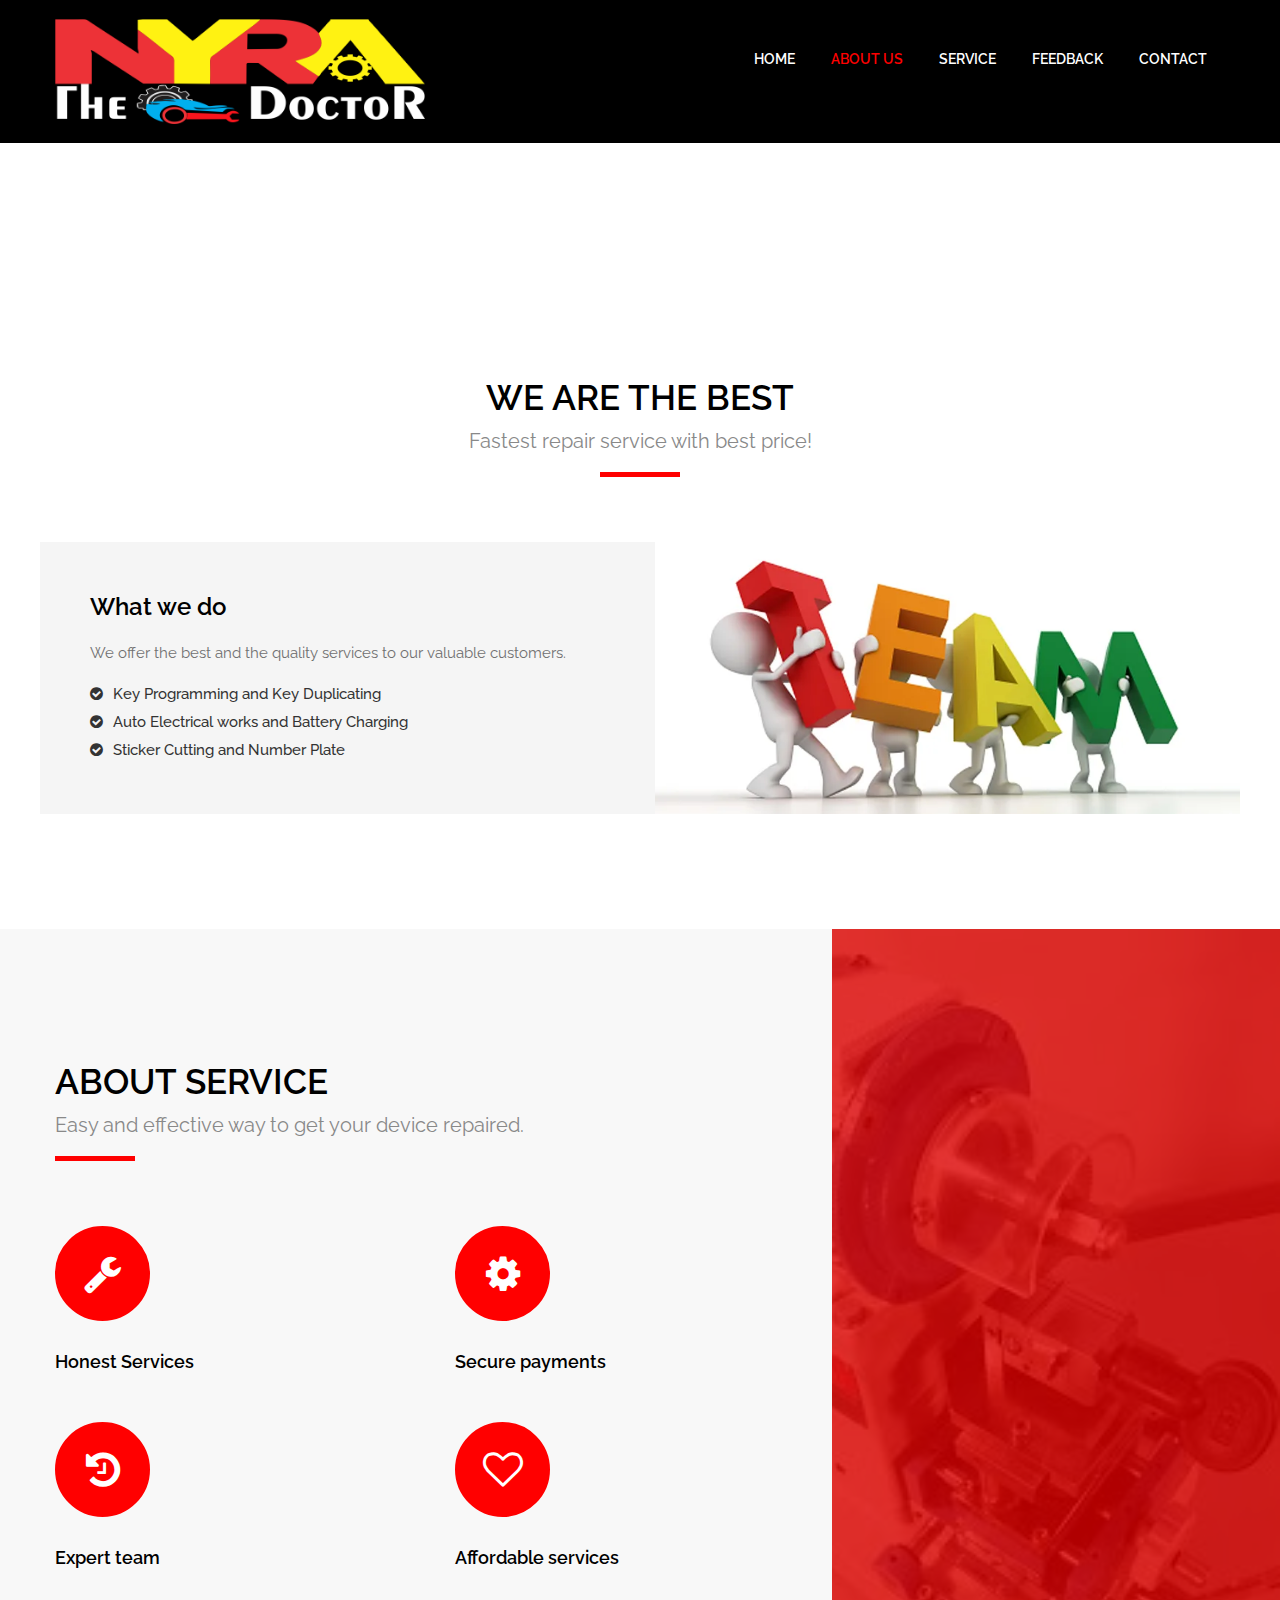
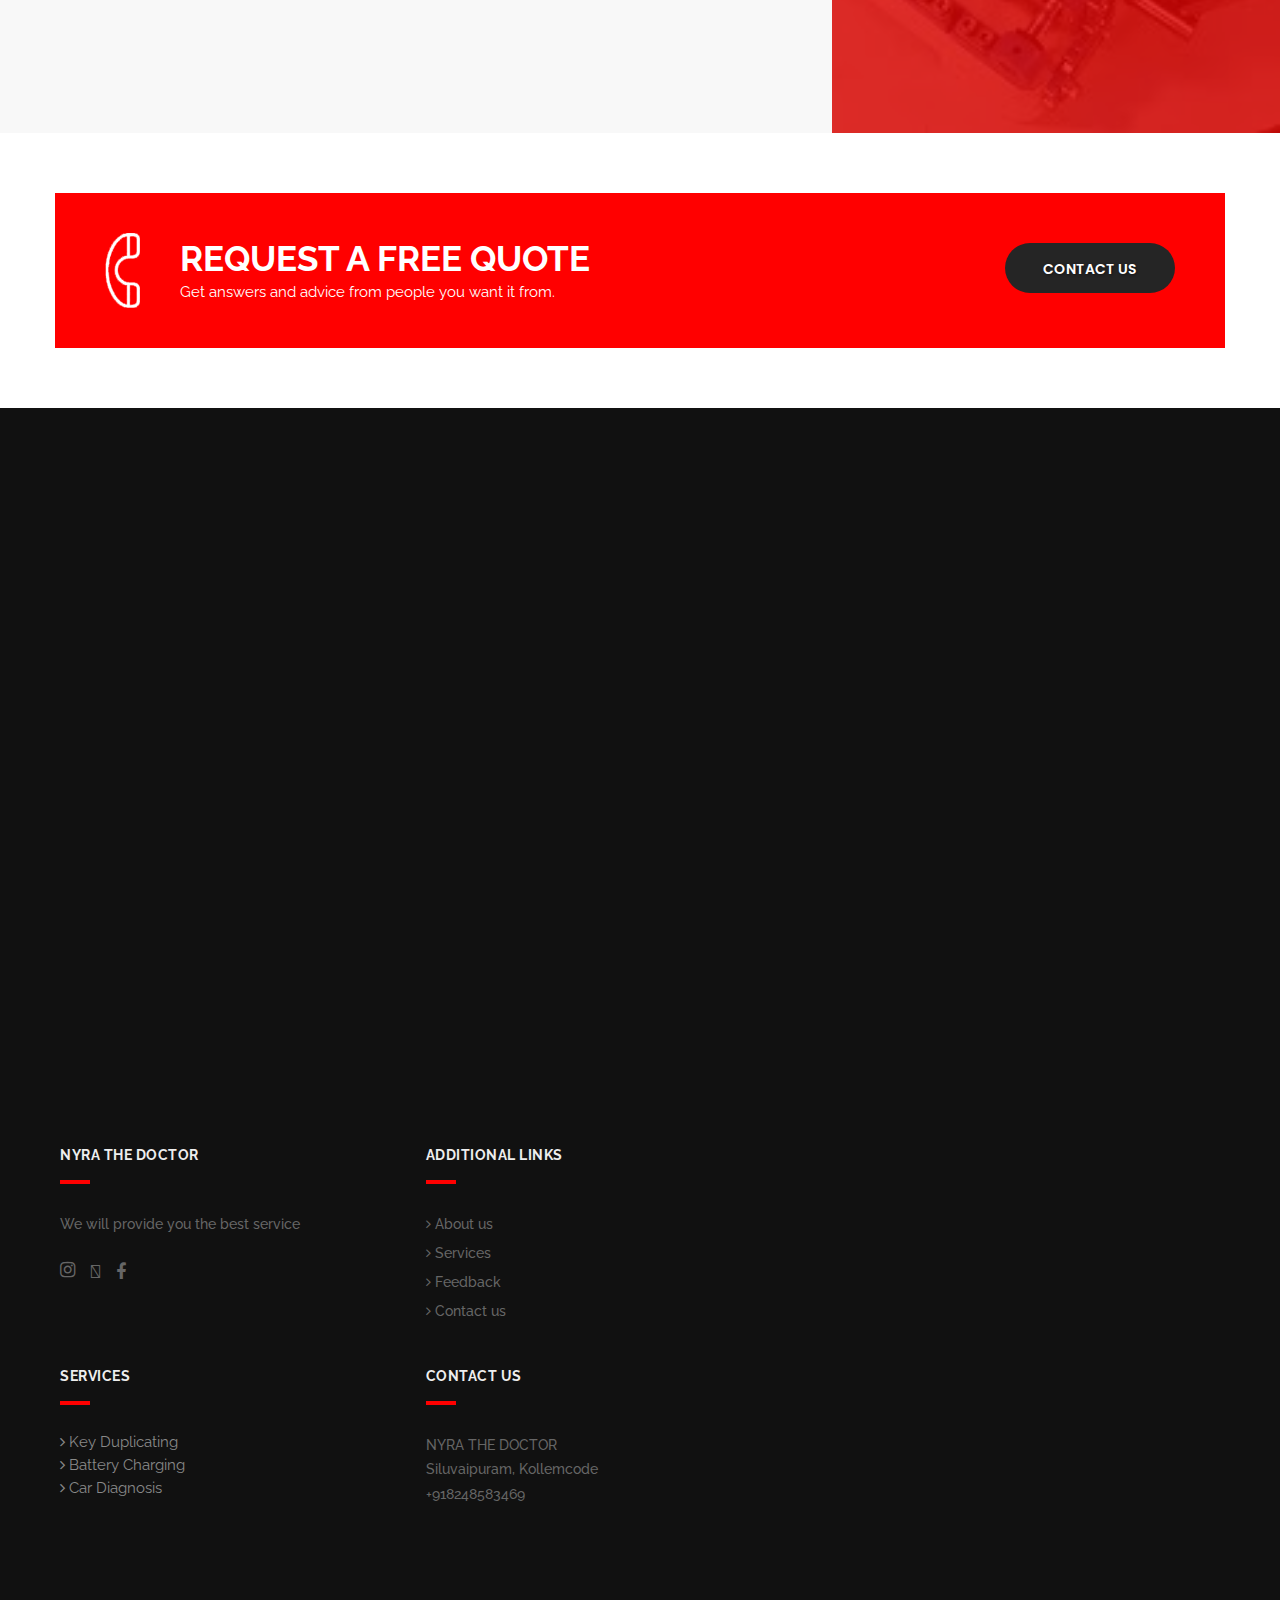
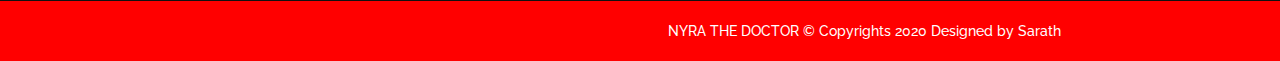
==== about.html @ 8abf7095 "First commit" ====
<!DOCTYPE html>
<html lang="en">
<head>
<!-- basic -->
<meta charset="utf-8">
<meta http-equiv="X-UA-Compatible" content="IE=edge">
<!-- mobile metas -->
<meta name="viewport" content="width=device-width, initial-scale=1">
<meta name="viewport" content="initial-scale=1, maximum-scale=1">
<!-- site metas -->
<title>NYRA THE DOCTOR</title>
<meta name="keywords" content="">
<meta name="description" content="">
<meta name="author" content="">
<!-- site icons -->
<link rel="icon" href="images/fevicon/fevicon.png" type="image/gif" />
<!-- bootstrap css -->
<link rel="stylesheet" href="css/bootstrap.min.css" />
<!-- Site css -->
<link rel="stylesheet" href="css/style.css" />
<!-- responsive css -->
<link rel="stylesheet" href="css/responsive.css" />
<!-- colors css -->
<link rel="stylesheet" href="css/colors1.css" />
<!-- custom css -->
<link rel="stylesheet" href="css/custom.css" />
<!-- wow Animation css -->
<link rel="stylesheet" href="css/animate.css" />
<!--[if lt IE 9]>
      <script src="https://oss.maxcdn.com/libs/html5shiv/3.7.0/html5shiv.js"></script>
      <script src="https://oss.maxcdn.com/libs/respond.js/1.4.2/respond.min.js"></script>
      <![endif]-->
</head>
<body id="default_theme" class="it_service about">
<!-- loader -->
<div class="bg_load"> <img class="loader_animation" src="images/loaders/loader_1.png" alt="#" /> </div>
<!-- end loader -->
<!-- header -->
<header id="default_header" class="header_style_1">
  
  <!-- header bottom -->
  <div class="header_bottom" style="position: fixed;background: black; z-index: 1;">
  
    <div class="container">
      <div class="row">
        <div class="col-lg-3 col-md-12 col-sm-12 col-xs-12">
          <!-- logo start -->
          <div class="logo"> <a href="index.html"><img src="images/logos/nyra_logo.png" alt="logo" /></a> </div>
          <!-- logo end -->
        </div>
        <div class="col-lg-9 col-md-12 col-sm-12 col-xs-12">
          <!-- menu start -->
          <div class="menu_side">
            <div id="navbar_menu">
              <ul class="first-ul">
                <li> <a href="index.html">Home</a>

                </li>
                <li><a class="active" href="about.html">About Us</a></li>
                <li> <a href="service.html">Service</a>
                  
                </li>
            
                
                <li> <a href="feedback.html">Feedback</a>
                 
                </li>

                <li> <a href="contact_2.html">Contact</a>
                 
                </li>
              </ul>
            </div>
      
          </div>
          <!-- menu end -->
        </div>
      </div>
    </div>
  </div>
  <!-- header bottom end -->
</header>
<!-- end header -->
<!-- inner page banner -->
<div id="inner_banner" class="section inner_banner_section">
  
</div>
<!-- end inner page banner -->
<!-- section -->
<div class="section padding_layout_1">
  <div class="container">
    <div class="row">
      <div class="col-md-12">
        <div class="full">
          <div class="main_heading text_align_center">
            <h2>We are the Best</h2>
            <p class="large">Fastest repair service with best price!</p>
          </div>
        </div>
      </div>
    </div>
    <div class="row about_blog">
      <div class="col-lg-6 col-md-6 col-sm-12 about_cont_blog">
        <div class="full text_align_left">
          <h3>What we do</h3>
          <p>We offer the best and the quality services to our valuable customers. </p>
          <ul>
            <li><i class="fa fa-check-circle"></i>Key Programming and Key Duplicating</li>
            <li><i class="fa fa-check-circle"></i>Auto Electrical works and Battery Charging</li>
            <li><i class="fa fa-check-circle"></i>Sticker Cutting and Number Plate</li>
          </ul>
        </div>
      </div>
      <div class="col-lg-6 col-md-6 col-sm-12 about_feature_img padding_right_0">
        <div class="full text_align_center"> <img class="img-responsive" src="images/service/post-06.jpg" alt="#" /> </div>
      </div>
    </div>
    
  </div>
</div>
<!-- end section -->
<!-- section -->
<div class="section padding_layout_1 light_silver gross_layout">
  <div class="container">
    <div class="row">
      <div class="col-md-12">
        <div class="full">
          <div class="main_heading text_align_left">
            <h2>About Service</h2>
            <p class="large">Easy and effective way to get your device repaired.</p>
          </div>
        </div>
      </div>
    </div>
    <div class="row">
      <div class="col-md-8">
        <div class="row">
          <div class="col-md-6">
            <div class="full">
              <div class="service_blog_inner2">
                <div class="icon text_align_left"><i class="fa fa-wrench"></i></div>
                <h4 class="service-heading">Honest Services</h4>
                
              </div>
            </div>
          </div>
          <div class="col-md-6">
            <div class="full">
              <div class="service_blog_inner2">
                <div class="icon text_align_left"><i class="fa fa-cog"></i></div>
                <h4 class="service-heading">Secure payments</h4>
                
              </div>
            </div>
          </div>
          <div class="col-md-6">
            <div class="full">
              <div class="service_blog_inner2">
                <div class="icon text_align_left"><i class="fa fa-history"></i></div>
                <h4 class="service-heading">Expert team</h4>
               
              </div>
            </div>
          </div>
          <div class="col-md-6">
            <div class="full">
              <div class="service_blog_inner2">
                <div class="icon text_align_left"><i class="fa fa-heart-o"></i></div>
                <h4 class="service-heading">Affordable services</h4>
                
              </div>
            </div>
          </div>
        </div>
      </div>
    </div>
  </div>
</div>
<!-- end section -->

<!-- section -->
<div class="section">
  <div class="container">
    <div class="row">
      <div class="col-md-12">
        <div class="full">
          <div class="contact_us_section" style="margin-top: 60px; margin-bottom: 60px;" >
            <div class="call_icon"> <img src="images/service/phone_icon.png" alt="#" /> </div>
            <div class="inner_cont">
              <h2>REQUEST A FREE QUOTE</h2>
              <p>Get answers and advice from people you want it from.</p>
            </div>
            <div class="button_Section_cont"> <a class="btn dark_gray_bt" href="tel:+918248583469">Contact us</a> </div>
          </div>
        </div>
      </div>
    </div>
  </div>
</div>
<!-- end section -->



<!-- footer -->
<footer class="footer_style_2">
  <div class="container-fuild">
    <div class="row">
      <div class="map_responsive">
        <div class="">
          <iframe src="https://www.google.com/maps/embed?pb=!1m18!1m12!1m3!1d348.960502624937!2d77.1213055386496!3d8.299076511773427!2m3!1f0!2f0!3f0!3m2!1i1024!2i768!4f13.1!3m3!1m2!1s0x3b05ab922628cf5d%3A0x8ea6c9748d2e20e1!2sNYRA%20THE%20DOCTOR%20-%20Graphics%2C%20Key%20making%20%26%20Auto%20Electricals!5e0!3m2!1sen!2sin!4v1603480600165!5m2!1sen!2sin" width="450" height="520" frameborder="0" style="border:0; margin-top: 50px; margin-bottom: 80px; margin-left: 32px; " allowfullscreen="" aria-hidden="false" tabindex="0"></iframe>
        </div>
      </div>
      <div class="footer_blog">
        <div class="row">
          <div class="col-md-6">
            <div class="main-heading left_text">
              <h2>NYRA THE DOCTOR</h2>
            </div>
            <p>We will provide you the best service</p>
            <ul class="social_icons">
              <li class="social-icon fb"><a href="https://www.facebook.com/nyra.thedoctor.3"><i class="fa fa-facebook" aria-hidden="true"></i></a></li>
              <li><a class="fa fa-instagram" href="https://www.instagram.com/nyra_the_doctor/" title="Instagram" target="_blank"></a></li>
              <li ><a href="https://www.youtube.com/channel/UCrbYpp4Kci5FKLQYMDCqcVA"> <i class="fab fa-youtube"></i></a></li>
            </ul>
          </div>
          <div class="col-md-6">
            <div class="main-heading left_text">
              <h2>Additional links</h2>
            </div>
            <ul class="footer-menu">
              <li><a href="about.html"><i class="fa fa-angle-right"></i> About us</a></li>
              <li><a href="service.html"><i class="fa fa-angle-right"></i> Services</a></li>
              <li><a href="feedback.html"><i class="fa fa-angle-right"></i> Feedback</a></li>
              
              <li><a href="contact_2.html"><i class="fa fa-angle-right"></i> Contact us</a></li>
            </ul>
          </div>
          <div class="col-md-6">
            <div class="main-heading left_text">
              <h2>Services</h2>
            </div>
            <ul class="footer-menu">
              <li><i class="fa fa-angle-right"></i> Key Duplicating</li>
              <li><i class="fa fa-angle-right"></i> Battery Charging</li>
              <li><i class="fa fa-angle-right"></i> Car Diagnosis</li>
            </ul>
          </div>
          <div class="col-md-6">
            <div class="main-heading left_text">
              <h2>Contact us</h2>
            </div>
            <p>NYRA THE DOCTOR<br>
              Siluvaipuram, Kollemcode<br>
              <span style="font-size:18px;"><a href="tel:+918248583469">+918248583469</a></span></p>
            <div class="footer_mail-section">
              
            </div>
          </div>
        </div>
      </div>
      <div class="cprt">
        <p>NYRA THE DOCTOR © Copyrights 2020 Designed by <a style="color: white;" href="https://www.linkedin.com/in/sarath-p-v-847b9b160">Sarath</a></p>
      </div>
    </div>
  </div>
</footer>
<!-- end footer -->


<!-- js section -->
<script src="js/jquery.min.js"></script>
<script src="js/bootstrap.min.js"></script>
<!-- menu js -->
<script src="js/menumaker.js"></script>
<!-- wow animation -->
<script src="js/wow.js"></script>
<!-- custom js -->
<script src="js/custom.js"></script>


</body>
</html>
---- css/style.css ----
/*------------------------------------------------------------------
		File Name: style.css
-------------------------------------------------------------------*/

/*------------------------------------------------------------------
		[Table of contents]

		1.  IMPORT FONTS
    2.  IMPORT FILES
	3.  BASIC
    4.  LOADER
	5.  HEADER
	      - Header Top 
	      - Menu 
	      - Search Bar
	      - Side Menu
		  - Fix Header
	6.  SLIDER PARALLAX
	      - Simple Parallax
	      - Slider Text
		  - Testimonial slider
	7.  SECTION
	      - Counter
		  - Form
		  - Progress Bar
		  - Pagination
	8.  SLIDER
	9.  ACCORDION
	10. PRICE TABLE
	11. INNER PAGE BANNER
	12. SIDEBAR
	     - Sidebar Search
	13. BLOG	
         - Blog Detail	
	14. CASE STUDIES
	15. SHOP
    16. FOOTER
	17. CUSTOM
		
	-------------------------------------------------------------------*/


/*------------------------------------------------------------------
		1. IMPORT FONTS
	-------------------------------------------------------------------*/

@import url(https://fonts.googleapis.com/css?family=Source+Sans+Pro:300,400,400i,600,700,900);
@import url('https://fonts.googleapis.com/css?family=Raleway:100,100i,200,200i,300,300i,400,400i,500,500i,600,600i,700,700i,800,800i,900,900i');
@import url('https://fonts.googleapis.com/css?family=Poppins:100,100i,200,200i,300,300i,400,400i,500,500i,600,600i,700,700i,800,800i,900,900i');
@import url(https://fonts.googleapis.com/css?family=Roboto:300,400,400i,500,500i,700,700i);
@import url(https://fonts.googleapis.com/css?family=Arvo:400,400i,700,700i);

/*------------------------------------------------------------------
		2. IMPORT FILES
	-------------------------------------------------------------------*/

@import url(animate.css);
@import url(font-awesome.min.css);

/*------------------------------------------------------------------
		3. BASIC
	-------------------------------------------------------------------*/

* {
	margin: 0;
	padding: 0;
	outline: none !important;
	box-sizing: border-box;
}

html,
body {
	color: #898989;
	font-size: 15px;
	font-family: 'Raleway', sans-serif;
	line-height: normal;
	font-weight: 400;
	overflow-x: hidden;
}

body {
	overflow-x: hidden;
}

body.demos .section {
	background: url(images/bg.png) repeat top center #f2f3f5;
}

body.demos .section-title img {
	max-width: 280px;
	display: block;
	margin: 10px auto;
}

body.demos .service-widget h3 {
	border-bottom: 1px solid #ededed;
	font-size: 18px;
	padding: 20px 0;
	background-color: #ffffff;
}

body.demos .service-widget {
	margin: 0 0 30px;
	padding: 30px;
	background-color: #fff
}

body.demos .container-fluid {
	max-width: 1080px
}

a {
	color: #1f1f1f;
	text-decoration: none !important;
	outline: none !important;
	-webkit-transition: all .3s ease-in-out;
	-moz-transition: all .3s ease-in-out;
	-ms-transition: all .3s ease-in-out;
	-o-transition: all .3s ease-in-out;
	transition: all .3s ease-in-out;
}

h1,
h2,
h3,
h4,
h5,
h6 {
	letter-spacing: 0;
	font-weight: normal;
	position: relative;
	padding: 0;
	font-weight: normal;
	line-height: normal;
	color: #1f1f1f;
	margin: 0
}

h6 {
	font-size: 14px;
	margin-bottom: 10px;
}

h1 {
	font-size: 24px
}

.small_heading.main-heading h2 {
	font-size: 21px;
}

.small_heading.main-heading::after {
	top: 18px;
}

.small_heading.main-heading {
	margin-bottom: 20px;
	width: 100%;
}

h3 {
	font-size: 18px
}

h4 {
	font-size: 16px
}

h5 {
	font-size: 14px
}

h1 a,
h2 a,
h3 a,
h4 a,
h5 a,
h6 a {
	color: #212121;
	text-decoration: none!important;
	opacity: 1
}

ol,
ul {
	list-style: none;
	margin: 0;
}

a {
	color: #000;
	text-decoration: none;
	outline: none;
}

a,
.btn {
	text-decoration: none !important;
	outline: none !important;
	-webkit-transition: all .3s ease-in-out;
	-moz-transition: all .3s ease-in-out;
	-ms-transition: all .3s ease-in-out;
	-o-transition: all .3s ease-in-out;
	transition: all .3s ease-in-out;
}

.btn-custom {
	margin-top: 20px;
	background-color: transparent;
	border: 2px solid #ddd;
	padding: 12px 40px;
	font-size: 16px;
}

.button_section {
	float: left;
	width: 100%;
}

a.btn,
button.btn {
	min-width: 170px;
	height: 50px;
	border-radius: 100px;
	padding: 0;
	text-align: center;
	line-height: 52px;
	font-size: 14px;
	font-weight: 600;
	text-transform: uppercase;
	margin-top: 10px;
	color: #fff;
	border: solid transform 1px;
	text-shadow: 1px 1px 3px rgba(0, 0, 0, .5);
	position: relative;
	font-family: 'Poppins', sans-serif;
}

.btn.dark_gray_bt {
	background: #252525;
}

a.btn.border_btn {
	border: solid transparent 1px;
	background: transparent;
}

a.btn:hover,
button.btn:hover,
a.btn:focus,
button.btn:focus {
	background: #252525;
	color: #fff;
}

button.btn.white_btn,
a.btn.white_btnbutton.btn.white_btn,
a.btn.white_btn {
	background: #fff;
	padding: 0 50px;
}

.btn.sqaure_bt i {
	margin-left: 8px;
	font-weight: 600;
	top: -1px;
	position: relative;
}

.bottom_info .btn.sqaure_bt {
	margin: 0;
}

.bottom_info .pull-right {
	margin-top: 17px !important;
}

.blog_grid .bottom_info .pull-right {
	margin-top: 0 !important;
}

.padding-bottom_0 {
	padding-bottom: 0 !important;
}

.padding-top_0 {
	padding-top: 0 !important;
}

.padding-bottom_1 {
	padding-bottom: 10px !important;
}

.padding-bottom_2 {
	padding-bottom: 20px !important;
}

.padding-bottom_3 {
	padding-bottom: 30px !important;
}

.padding-bottom_4 {
	padding-bottom: 40px !important;
}

.padding-bottom_5 {
	padding-bottom: 50px !important;
}

.pull-right {
	float: right !important;
}

.pull-left {
	float: left !important;
}

.img-responsive {
	max-width: 100%;
}

.color_black p,
.color_black ul,
.color_black ul li {
	color: #000;
}

.black_color {
	color: #000;
}

.semi_bold {
	font-weight: 600;
}

.lead {
	font-size: 18px;
	line-height: 30px;
	color: #767676;
	margin: 0;
	padding: 0;
}

blockquote {
	margin: 20px 0 20px;
	padding: 30px;
}

.margin_0 {
	margin: 0 !important;
}

.padding_0 {
	padding: 0 !important;
}

h2 {
	font-size: 35px;
	color: #000;
	line-height: 36px;
	font-weight: 600;
	position: relative;
	margin-bottom: 15px;
	text-transform: uppercase;
	margin-top: 15px;
}

h3 {
	font-size: 24px;
	color: #000;
	line-height: normal;
	font-weight: 500;
	text-transform: none;
	margin-bottom: 20px;
	font-weight: 600;
}

h4 {
	font-size: 18px;
	color: #000;
	line-height: 21px;
	font-weight: 600;
	text-transform: none;
	margin: 30px 0 20px 0;
}

h5 {
	font-size: 15px;
	font-weight: 700;
	text-transform: uppercase;
	margin: 0;
	line-height: normal;
	color: #000;
}

p {
	color: #707070;
	font-size: 15px;
	line-height: 21px;
}

p.large {
	color: #898989;
	font-size: 20px;
	font-weight: 400;
	margin: 0 0 10px 0;
}

p.large_2 {
	font-weight: 500;
	font-size: 18px;
	color: #898989;
}

button,
input,
select,
textarea,
option {
	font-family: 'Poppins', sans-serif;
}

a#submit {
	z-index: 1;
}

a:hover,
a:focus {
	color: #000;
	text-decoration: none;
}

.span1,
.span2,
.span3,
.span4,
.span5,
.span6,
.span7,
.span8,
.span9,
.span10 {
	padding: 0 15px;
	float: left;
	min-height: 25px;
}

.border_radius_0 {
	border-radius: 0 !important;
}

.span1 {
	width: 10%;
}

.span2 {
	width: 20%;
}

.span3 {
	width: 30%;
}

.span4 {
	width: 40%;
}

.span5 {
	width: 50%;
}

.span6 {
	width: 60%;
}

.span7 {
	width: 70%;
}

.span8 {
	width: 80%;
}

.span9 {
	width: 90%;
}

.span10 {
	width: 100%;
}

.container {
	width: 1200px;
	max-width: 1200px;
}

.section_padding {
	padding: 80px 0 100px;
}

.layout_2_padding {
	padding: 100px 0 80px;
}

.full {
	width: 100%;
	float: left;
	margin: 0;
	padding: 0;
}

.top_80 {
	top: 80px;
}

.vertical-center {
	display: flex;
	align-items: center;
	height: 100%;
	width: 100%;
}

.right_side {
	float: right;
}

.text_align_right {
	text-align: right;
}

.left_side {
	float: left;
}

.text_align_left {
	text-align: left;
}

.text_align_center {
	text-align: center;
}

.center {
	width: 100%;
	display: flex;
	justify-content: center;
}

.modal-backdrop.show {
	opacity: 1;
}

.border_dotted_circle {
	border: dotted #e1e1e1 3px;
	width: 170px;
	height: 170px;
	border-radius: 100%;
	display: flex;
	justify-content: center;
	align-items: center;
	position: relative;
	z-index: 1;
}

.border_dotted_circle:hover,
.border_dotted_circle:focus {
	border: dotted #e1e1e1 3px;
	animation-name: rotate;
	animation-duration: 2s;
	animation-iteration-count: infinite;
	animation-timing-function: linear;
	-webkit-animation-name: rotate;
	-webkit-animation-duration: 2s;
	-webkit-animation-iteration-count: infinite;
	-webkit-animation-timing-function: linear;
	-moz-animation-name: rotate;
	-moz-animation-duration: 2s;
	-moz-animation-iteration-count: infinite;
	-moz-animation-timing-function: linear;
	-ms-animation-name: rotate;
	-ms-animation-duration: 5s;
	-ms-animation-iteration-count: infinite;
	-ms-animation-timing-function: linear;
	-o-animation-name: rotate;
	-o-animation-duration: 2s;
	-o-animation-iteration-count: infinite;
	-o-animation-timing-function: linear;
}

@-webkit-keyframes rotate {
	from {
		-webkit-transform: rotate(0deg);
		-moz-transform: rotate(0deg);
		-ms-transform: rotate(0deg);
		-o-transform: rotate(0deg);
		transform: rotate(0deg);
	}
	to {
		-webkit-transform: rotate(360deg);
		-moz-transform: rotate(360deg);
		-ms-transform: rotate(360deg);
		-o-transform: rotate(360deg);
		transform: rotate(360deg);
	}
}

@-moz-keyframes rotate {
	from {
		-moz-transform: rotate(0deg);
	}
	to {
		-moz-transform: rotate(360deg);
	}
}

.white_fonts p,
.white_fonts h1,
.white_fonts h2,
.white_fonts h3,
.white_fonts h4,
.white_fonts h5,
.white_fonts h6,
.white_fonts ul,
.white_fonts ul li,
.white_fonts ul li a,
.white_fonts ul i,
.white_fonts .post_info i,
.white_fonts div,
.white_fonts a.read_more {
	color: #fff !important;
}

.light_silver_fonts p,
.light_silver_fonts h1,
.light_silver_fonts h2,
.light_silver_fonts h3,
.light_silver_fonts h4,
.light_silver_fonts h5,
.light_silver_fonts h6,
.light_silver_fonts ul,
.light_silver_fonts ul li,
.light_silver_fonts ul li a,
.light_silver_fonts ul i,
.light_silver_fonts .post_info i,
.light_silver_fonts div,
.light_silver_fonts a.read_more {
	color: #ccc !important;
}


/** icon **/

.iconsmind-Over-Time2::before {
	content: "\eb2e";
}

.iconsmind-Money-2::before {
	content: "\eac6";
}

.iconsmind-People-onCloud::before {
	content: "\eb52";
}

.iconsmind-Wallet-2::before {
	content: "\ede5";
}

.iconsmind-Shield::before {
	content: "\ec4f";
}

.iconsmind-Ribbon-2::before {
	content: "\ebf5";
}


/** end icon **/

section.background_bg_bottom {
	background-repeat: repeat-x !important;
	background-position: bottom center !important;
}

.parallax_bg {
	background-repeat: no-repeat;
	background-position: center center;
	background-size: cover;
}

.dark_gray {
	background-color: #111;
	min-height: 400px;
}

.dark_gray.white_fonts h2 {
	color: #17a5e9 !important;
}

.dark_gray.light_silver_fonts h2 {
	color: #fff !important;
}

.list_style_1 {
	font-size: 14px;
	font-weight: 500;
	margin: 20px 0 15px;
}

.list_style_1 i {
	float: left;
	margin: 3px 16px 0 0;
}

.light_silver {
	background: #f8f8f8;
}

.light_silver_2 {
	background: #f8f8f8 !important;
}

.padding-bottom_5 {
	padding-bottom: 50px !important;
}

hr.dottad_border {
	border-top: dotted 3px;
	margin: 80px 0;
}

.margin_bottom_30_all {
	margin-bottom: 30px;
}

.margin_bottom_50_all {
	margin-bottom: 50px;
}

.margin_bottom_20_all {
	margin-bottom: 20px;
}

.margin_bottom_0 {
	margin-bottom: 0px !important;
}

.section {
	float: left;
	width: 100%;
}

.pagination>li.active a {
	color: #fff;
}

.contant_section {
	float: left;
	width: 100%;
}

.blog_feature_img img {
	width: 100%;
}

.main_heading {
	position: relative;
	margin-bottom: 65px;
}

.main_heading::after {
	content: "";
	display: block;
	margin: 20px auto 0;
	width: 80px;
	height: 5px;
	background: red;
}

.main_heading.text_align_left::after {
	margin-left: 0;
}

.main_heading.text_align_right::after {
	margin-right: 0;
}

.icon img {
	width: 100px;
}


/*------------------------------------------------------------------
		4. LOADER
	-------------------------------------------------------------------*/

.bg_load {
	float: left;
	position: fixed;
	width: 100%;
	text-align: center;
	height: 100%;
	z-index: 999;
	top: 0;
	left: 0;
	display: flex;
	justify-content: center;
	align-items: center;
}

.loader_animation {
	animation-name: rotatey;
	animation-duration: 2s;
	animation-iteration-count: infinite;
	animation-timing-function: linear;
	-webkit-animation-name: rotatey;
	-webkit-animation-duration: 2s;
	-webkit-animation-iteration-count: infinite;
	-webkit-animation-timing-function: linear;
	-moz-animation-name: rotatey;
	-moz-animation-duration: 2s;
	-moz-animation-iteration-count: infinite;
	-moz-animation-timing-function: linear;
	-ms-animation-name: rotatey;
	-ms-animation-duration: 2s;
	-ms-animation-iteration-count: infinite;
	-ms-animation-timing-function: linear;
	-o-animation-name: rotatey;
	-o-animation-duration: 2s;
	-o-animation-iteration-count: infinite;
	-o-animation-timing-function: linear;
}

@-webkit-keyframes rotatey {
	from {
		-webkit-transform: rotatey(0deg);
		-moz-transform: rotatey(0deg);
		-ms-transform: rotatey(0deg);
		-o-transform: rotatey(0deg);
		transform: rotatey(0deg);
	}
	to {
		-webkit-transform: rotatey(360deg);
		-moz-transform: rotatey(360deg);
		-ms-transform: rotatey(360deg);
		-o-transform: rotatey(360deg);
		transform: rotatey(360deg);
	}
}

@-moz-keyframes rotatey {
	from {
		-moz-transform: rotatey(0deg);
	}
	to {
		-moz-transform: rotatey(360deg);
	}
}

.full_layout_without_container {
	padding: 80px 15px 50px;
}

.opacity_half_color {
	opacity: 0.5;
}

.opacity_70_color {
	opacity: 0.7;
}

.padding_75 {
	padding: 75px 0;
}


/*------------------------------------------------------------------
		5. HEADER
	-------------------------------------------------------------------*/


/*----- header fix -----*/

.fixed-header {
	position: fixed;
	top: 0;
	left: 0;
	width: 100%;
}


/*----- Header Top -----*/

header {
	position: relative;
	z-index: 1;
}

header .right_bt {
	float: right;
}

header .right_bt .btn {
	margin: 26px 0 0;
}

.header_top {
	min-height: 50px;
}

.header_bottom {
	min-height: auto;
}

.header_top ul {
	list-style: none;
	margin: 10px 0;
	padding: 0;
}

.header_top ul li {
	font-size: 14px;
	color: #fff;
	float: left;
}

.header_top ul li i {
	margin: 0 2px 0 0;
}

.header_top ul li i {
	color: #fff;
	transition: ease all 0.2s;
	font-size: 18px;
	margin-right: 5px;
}

.header_top .social_icon ul li a {
	color: #fff;
}

.top_information.pull-left li {
	margin-right: 20px;
}

.top_information.pull-right li {
	margin-left: 20px;
}

.logo {
	float: left;
	margin: 19px 0 19px;
	position: relative;
	left: 0;
}

.logo img {
	height: 105px;
}

.header_style_1 .header_top {
	position: relative;
}

.make_appo {
	float: right;
}

.make_appo .btn.white_btn {
	margin: 0;
	border-radius: 0;
	font-weight: 600;
	padding: 0 35px;
	font-family: 'Raleway', sans-serif;
}

.topbar-left {
	float: left;
}

.header_top .topbar-left .list-inline {
	float: left;
	margin: 13px 0;
}

.header_top ul li {
	font-size: 13px;
	color: #fff;
	float: left;
	margin-right: 20px;
}

.mechanic header#default_header {
	border-top: solid #3c5c9e 8px;
}

.mechanic .logo {
	margin: 25px 0 0;
}

.header_bottom {
	position: relative;
	z-index: 9;
}


/*----- Menu -----*/

.menu_side {
	float: right;
	width: auto;
}

.main_menu div#navbar_menu ul li a i {
	font-weight: 600;
}

#navbar_menu,
#navbar_menu ul,
#navbar_menu ul li,
#navbar_menu ul li a,
#navbar_menu #menu-button {
	margin: 0;
	padding: 0;
	border: 0;
	list-style: none;
	line-height: 1;
	display: block;
	-webkit-box-sizing: border-box;
	-moz-box-sizing: border-box;
	box-sizing: border-box;
}

#navbar_menu ul,
#navbar_menu ul li,
#navbar_menu ul li a,
#navbar_menu #menu-button {
	position: relative;
}

#navbar_menu:after,
#navbar_menu>ul:after {
	content: ".";
	display: block;
	clear: both;
	visibility: hidden;
	line-height: 0;
	height: 0;
}

#navbar_menu #menu-button {
	display: none;
	background-color: white;
}

#navbar_menu {
	margin: 37px 0 0 0;
	float: left;
}

#navbar_menu>ul>li {
	float: left;
}

#navbar_menu.align-center>ul {
	font-size: 0;
	text-align: center;
}

#navbar_menu.align-center>ul>li {
	display: inline-block;
	float: none;
}

#navbar_menu.align-center ul ul {
	text-align: left;
}

#navbar_menu.align-right>ul>li {
	float: right;
}

#navbar_menu>ul>li>a {
	padding: 15px 18px;
	font-size: 14px;
	color: white;
	font-weight: 600;
	text-transform: uppercase;
}

#navbar_menu ul ul {
	position: absolute;
	left: -9999px;
}

#navbar_menu.align-right ul ul {
	text-align: right;
}

#navbar_menu ul ul li {
	height: 0;
	-webkit-transition: all .25s ease;
	-moz-transition: all .25s ease;
	-ms-transition: all .25s ease;
	-o-transition: all .25s ease;
	transition: all .25s ease;
}

#navbar_menu li:hover>ul {
	left: auto;
}

#navbar_menu.align-right li:hover>ul {
	left: auto;
	right: 0;
}

#navbar_menu li:hover>ul>li {
	height: 45px;
}

#navbar_menu ul ul ul {
	margin-left: 100%;
	top: 0;
}

#navbar_menu.align-right ul ul ul {
	margin-left: 0;
	margin-right: 100%;
}

#navbar_menu ul ul li a {
	padding: 15px 20px 15px;
	font-size: 14px;
	color: #999;
	font-weight: 500;
	background: #fff;
	color: #666 !important;
}

#navbar_menu ul ul li:last-child>a,
#navbar_menu ul ul li.last-item>a {}

#navbar_menu ul ul li:hover>a,
#navbar_menu ul ul li a:hover {
	color: #ffffff;
}

#navbar_menu ul ul {
	width: 250px;
	box-shadow: 0 5px 35px -18px #000;
	border-top: solid #000 2px;
}

#navbar_menu ul ul li a:hover,
#navbar_menu ul ul li a:focus {
	color: #fff !important;
	padding: 15px 20px 15px;
}

.main_bg {
	margin-top: 0px;
	min-height: 70px;
	position: relative;
}


/*-- Search Bar --*/

.search_icon {
	float: left;
	margin: 48px 0px 0 15px;
}

.search_icon ul {
	list-style: none;
	float: left;
	margin: 0;
	padding: 0;
}

.search_icon ul li {
	float: left;
	font-size: 14px;
}

.search_icon ul li {
	float: left;
	font-size: 16px;
}

.search_icon ul li a {
	color: #000;
}

#search_bar {
	padding: 0 !important;
}

#search_bar .modal-content {
	position: relative;
	background-color: transparent;
	border: none;
	border-radius: 0;
	box-shadow: none;
}

#search_bar .modal-dialog {
	width: 100%;
	padding: 0;
	margin: 0;
	transition: -webkit-transform .3s ease-out;
	transition: transform .3s ease-out;
	transition: transform .3s ease-out, -webkit-transform .3s ease-out;
	-webkit-transform: translate(0, 0%);
	transform: translate(0, 0%);
	max-width: 100%;
	margin: 0;
}

#search_bar button.close {
	float: right;
	font-weight: 400;
	line-height: 1;
	color: #000;
	text-shadow: none;
	opacity: 1;
	width: 60px;
	height: 60px;
	font-size: 18px;
	background: #fff;
	margin: 0;
	position: fixed;
	right: 0;
}

#search_bar .modal-header {
	padding: 0;
	border-bottom: none;
}

#search_bar .search-global {
	position: absolute;
	top: 50vh;
	margin-top: -122px;
	width: 90%;
}

#search_bar .search-global__input {
	width: 100%;
	color: #fff;
	border: none;
	border-bottom: 1px solid #fff !important;
	background-color: transparent;
	opacity: 1;
	height: auto !important;
	padding: 0 70px 23px 0 !important;
	font-size: 65px;
	font-weight: 600;
	line-height: 75px;
	letter-spacing: -3px;
}

#search_bar .search-global__btn {
	position: absolute;
	top: 7px;
	right: 16px;
	font-size: 42px;
	color: #fff;
	border: none;
	background-color: transparent;
	transition: all 0.3s;
	cursor: pointer;
}

#search_bar .search-global__note {
	margin-top: 25px;
	font-size: 15px;
	color: #fff;
}

#search_bar *::placeholder {
	color: #fff;
	opacity: 1;
}

#search_bar .modal-body {
	float: left;
	width: 100%;
	margin: 0;
	padding: 0;
}

#search_bar .navbar-search {
	float: left;
	width: 100%;
	display: flex;
	justify-content: center;
}

.modal-open {
	padding: 0 !important;
}

.modal-backdrop.in {
	opacity: 1;
}

.modal-backdrop {
	position: fixed;
	top: 0;
	right: 0;
	bottom: 0;
	left: 0;
	z-index: 1040;
	background-color: rgba(0, 0, 0, .8);
}


/*-- Side Menu --*/

.menu_icon {
	float: left;
	padding: 48px 0 0 0;
}

.menu_icon ul {
	list-style: none;
	margin: 0;
	padding: 0;
}

.menu_icon ul li a {
	color: #000;
}


/*-- Fix Header --*/

.fix_header {
	position: absolute;
	width: 100%;
	top: 0;
}


/*-- header style 2 --*/

.header_style_2 #navbar_menu {
	margin: 12px 0 11px;
	float: left;
}

.header_style_2 .search_icon {
	float: left;
	margin: 22px 0 0 21px;
}

.menu_icon {
	padding: 22px 0px 0 0px;
}

.header_bottom .info_cont h4 {
	font-size: 14px;
	font-family: poppins;
	font-weight: 500;
}

.header_bottom .information_bottom p {
	color: #737373;
	font-family: poppins;
	font-size: 14px;
}

.header_bottom .information_bottom {
	margin: 45px 0 0;
}

.main_bg #navbar_menu>ul>li>a {
	color: #fff;
}

.main_bg .search_icon ul li a {
	color: #fff;
}

.main_bg .menu_icon ul li a {
	color: #fff;
}

.header_style_2 .header_top ul li,
.header_style_2 .header_top a,
.header_style_2 .header_top i {
	color: #737373;
}

.header_style_2 .header_bottom {
	background: #fff;
}

.header_style_2 .menu_side {
	float: right;
	width: 100%;
}

.header_style_4 .header_top {
	background: transparent;
}

.header_style_4 .header_bottom {
	min-height: 120px;
	background: #ffffff;
	padding: 0 30px 0 20px;
	float: left;
	width: 100%;
}

.header_style_4 .logo {
	left: 0px;
}

header .header_top,
header .header_bottom,
section,
footer,
.bottom_footer,
.light_silver,
.bottom_silver_section {
	float: left;
	width: 100%;
}


/*------------------------------------------------------------------
		6. SLIDER PARALLAX
	-------------------------------------------------------------------*/

#full_slider.full_slider_inner {
	position: relative;
	z-index: 0;
	min-height: 900px;
	overflow: hidden;
}

div#pallax_slider {
	width: 100%;
	height: 900px;
	margin: 0;
	z-index: 0;
	overflow: hidden;
}

.dott_star {
	background-image: url('../images/star_dots.png');
	width: 100%;
	background-position: center center;
	height: 100%;
}

.dott_star2 {
	width: 100%;
	background-position: center center;
	height: 100%;
}

.clouds {
	background-image: url('../images/claud.png');
	width: 100%;
	background-position: center center;
	height: 100%;
}

.layer {
	position: absolute;
	display: block;
}

#l1 {
	z-index: 1;
	top: 0;
	left: 0;
}

#l2 {
	z-index: 2;
	top: 0;
	left: 0;
}

#l3 {
	z-index: 3;
	bottom: -1px;
	left: 0px;
	top: inherit !important;
}

#l4 {
	z-index: 4;
	bottom: 0;
	left: 0;
}

.center_layer_img {
	width: 100%;
	text-align: center;
}

.blue_layer_bottom {
	background-image: url('../images/blue_layer_bottom.png');
	height: 132px;
	width: 100%;
	background-position: center bottom;
}

.light_blue div#pallax_slider {
	height: 780px;
}

.light_blue div#full_slider.full_slider_inner {
	height: 780px;
}

body.light_blue #full_slider.full_slider_inner {
	background: url('../images/star_bg2.png');
	background-size: cover;
}


/** Simple Parallax **/

.simple_slider_img {
	position: absolute;
	bottom: 0;
	width: 100%;
}


/** Slider Text **/

.slider_contant {
	position: relative;
	z-index: 3;
}

.slider_contant h2 {
	color: #fff;
	font-size: 65px;
	line-height: 82px;
	font-weight: 700;
	margin-bottom: 40px;
	text-transform: none;
}

.slider_contant p {
	margin: 0;
	color: #fff;
	font-size: 18px;
	font-weight: 500;
}

.slider_contant .button_section ul {
	float: right;
	margin-top: 7px;
}

.slider_contant .button_section ul li {
	float: left;
	margin: 0 5px 0 0;
}

.home_page_4 div#pallax_slider {
	height: 810px;
}

.home_page_4 #full_slider.full_slider_inner {
	min-height: 810px;
}


/*------------------------------------------------------------------
		7. SECTION
	-------------------------------------------------------------------*/

.padding_layout_1 {
	padding-top: 120px;
	padding-bottom: 115px;
}

.padding_layout_2 {
	padding-top: 120px;
	padding-bottom: 80px;
}

.padding_layout_1_small {
	padding-top: 80px;
	padding-bottom: 80px;
}

section.quality_ser_bg {
	background-repeat: repeat-x !important;
	background-position: bottom center !important;
	background: url(../images/bg_patter_1.png);
}

.about_info {
	position: relative;
}

.about_info img {
	position: absolute;
	padding: 48px 42px;
	left: 0;
	z-index: 0;
}

.qulity_ser {
	background: rgba(0, 0, 0, 0.1);
	margin-bottom: 30px;
}

section.dottad_star_bg {
	background-repeat: no-repeat !important;
	background-position: bottom right !important;
	background-image: url('../images/gray_dotts.png');
}

#subscribe_form input {
	width: 540px;
	height: 50px;
	border-radius: 100px;
	border: none;
	padding: 0 26px;
	color: #898989;
	font-size: 14px;
	float: left;
	margin-top: 10px;
	margin-right: 20px;
}

#subscribe_form {
	margin-top: 10px;
}

.grow_business {
	background-position: right bottom !important;
	background: url(../images/bg_patter_2.png);
	background-repeat: no-repeat;
}

.bottom_silver_section {
	padding: 35px 0;
	min-height: 120px;
}

.information_bottom.left-side {
	width: auto;
	float: left;
}

.information_bottom.right-side {
	width: auto;
	float: right;
}

.information_bottom {
	float: left;
	display: flex;
	justify-content: center;
}

.info_cont h4 {
	margin: 0;
}

.info_cont p {
	color: #000;
	float: left;
	width: 100%;
	margin: 0;
}

.icon_bottom {
	width: 30px;
	margin-right: 20px;
	text-align: center;
}

.info_cont {
	float: left;
	padding: 4px 0;
}

.icon_bottom {
	width: 50px;
	margin-right: 15px;
	text-align: center;
	font-size: 30px;
	line-height: normal;
}

.cleaning .icon_bottom i {
	width: 50px;
	height: 50px;
	background: #146e6f;
	color: #fff;
	font-size: 20px;
	line-height: 48px;
	float: left;
}

.service_style_2 .qulity_ser {
	background: transparent;
	margin-bottom: 60px;
}

.heading_min_small {
	font-size: 24px;
	margin: 0 0 15px 0;
}

.sapport_img {
	margin-top: -30px;
}

.icon_circle {
	border-radius: 100%;
	width: 70px;
	height: 70px;
	text-align: center;
	display: flex;
	justify-content: center;
	align-items: center;
	margin-right: 20px;
}

.feature_contant {
	float: right;
	width: 75%;
}

.heading_feature {
	color: #000;
	font-weight: 600;
}

.feature_icons {
	display: flex;
	padding-bottom: 20px;
	padding-top: 10px;
}

.list_style_2 {
	margin-top: 20px;
}

.list_style_2 i {
	width: 40px;
	height: 40px;
	background: #632e62;
	border-radius: 100%;
	text-align: center;
	color: #fff;
	line-height: 40px;
	left: 0;
	position: absolute;
	top: 5px;
}

.list_style_2 li {
	width: 100%;
	position: relative;
	padding-left: 70px;
	margin-bottom: 20px;
}

.list_2_head {
	color: #000;
	text-transform: uppercase;
	margin: 0;
}

.list_style_1.sort li {
	float: left;
	width: 20%;
}

.list_style_1.sort {
	float: left;
	width: 100%;
}

#testimonial_slider {
	padding-right: 70px;
}

#testimonial_slider .carousel-indicators {
	position: absolute;
	right: 0;
	bottom: -45px;
	left: 0;
	z-index: 15;
	display: -webkit-box;
	display: -ms-flexbox;
	display: flex;
	-webkit-box-pack: center;
	-ms-flex-pack: center;
	justify-content: flex-start;
	padding-left: 0;
	margin-right: 0;
	margin-left: 0;
	list-style: none;
	margin-bottom: 0;
}

.team_info h4 {
	margin-bottom: 0;
}

.testimonial-container {
	position: relative;
	padding-left: 180px;
}

.testimonial-container .testimonial-photo {
	float: left;
	position: absolute;
	top: 0;
	left: 0;
	overflow: hidden;
}

.testimonial-container .testimonial-photo img {
	border-radius: 100%;
}

.testimonial_qoute i {
	color: #dfdfdf;
	font-size: 135px;
}

.testimonial_qoute .text_align_left.testmonial_qoute i {
	margin-bottom: 25px;
}

.testimonial_qoute .text_align_right.testmonial_qoute i {
	margin-top: 10px;
}

.testimonial_qoute {
	float: left;
}

.heading_testi h4 {
	text-transform: uppercase;
	margin-bottom: 0;
}

.banner_slider .col-lg-7.col-md-7.col-sm-12.col-xs-12.text_align_right.pull-right img {
	margin-top: 50px;
}

.border_dottat {
	border: dotted 2px #704070;
}

.testimonial_slider_2 .testimonial_inner {
	padding: 40px;
}

.testimonial_slider_2 .heading_testi h4 {
	margin: 0;
}

.testimonial_slider_2 .carousel-indicators {
	bottom: -25px;
}

.brand_icons {
	float: left;
	width: 100%;
	margin-top: 15px;
}

.brand_icons li {
	float: left;
	width: 20%;
}

.member_heading h4 {
	margin-bottom: 0;
	text-transform: uppercase;
}

.team_section {
	margin-top: 20px;
}

.social_icon_style_2 ul {
	float: left;
}

.social_icon_style_2 ul li {
	float: left;
}

.social_icon_style_2 li {
	width: 50px;
	height: 50px;
	text-align: center;
	line-height: 50px;
	margin: 0 5px;
	font-size: 18px;
}

.social_icon_style_2 ul li a {
	float: left;
	width: 100%;
	border: solid #e3e3e3 1px;
	border-radius: 100%;
}

.social_icon_style_2 ul li a:hover,
.social_icon_style_2 ul li a:focus {
	color: #fff;
}

.testimonial_simple_say {
	background: #f6f6f6;
	padding: 50px 100px 35px;
	margin-top: 20px;
}

.testimonial_simple_say p {
	font-size: 18px;
	line-height: normal;
	color: #000;
}

.qoute_testimonial {
	font-size: 45px;
	position: absolute;
	margin-left: -60px;
	margin-top: -40px;
}

.blog_full_width .blog_feature_cantant {
	padding: 40px 70px;
}

.adress_cont .info_cont h4 {
	font-size: 14px;
	font-family: poppins;
	font-weight: 500;
}

.adress_cont .info_cont p {
	color: #737373;
}

.adress_cont>h4 {
	margin: 0 0 20px 0;
}

.adress_cont>h4+p {
	margin: 0 0 30px 0;
	font-weight: 500;
	color: #333;
}

.contant_form .section {
	margin-top: 30px;
}

.contact_information .information_bottom {
	display: block;
}

.contact_information {
	float: left;
	width: 100%;
	border-top: solid #e1e1e1 1px;
	border-bottom: solid #e1e1e1 1px;
	padding-top: 50px;
	padding-bottom: 60px;
	margin-top: 15px;
	margin-bottom: 70px;
}

.contact_information .icon_bottom {
	width: 100%;
}

.service_style_2 ul li {
	display: inline;
}

.icon_feature {
	width: 70px;
	height: 70px;
	float: right;
	border-radius: 100%;
	text-align: center;
	line-height: 70px;
}

.feature_text {
	width: 70%;
	float: left;
}

.icon_feature {
	float: left;
	margin-left: 25px;
	margin-top: 4px;
}

.feauter_list li {
	margin: 45px 0;
	float: left;
	width: 100%;
}

.text_align_left .icon_feature {
	margin-right: 25px;
	margin-left: 0;
}

.stars_dottat {
	background: url('../images/star_dots.png');
}

.only_parallax {
	background-attachment: fixed;
	background-position: center center;
}

.circle_service_layout .service_types {
	float: left;
	width: 20%;
}

.boder_dottat_small {
	width: 75px;
	height: 75px;
	border-radius: 100%;
	border: dotted 2px;
	text-align: center;
	line-height: 70px;
}

.circle_service_layout .service_types p {
	text-align: center;
	margin-top: 15px;
}

.provide_qty.circle_service_layout {
	min-height: 550px;
	position: relative;
	margin-top: 15px;
}

.left_bottom {
	position: absolute;
	bottom: 100px;
	left: 0;
}

.right_bottom {
	position: absolute;
	bottom: 100px;
	right: 0;
}

.left_top {
	position: absolute;
	bottom: 300px;
	left: 100px;
}

.right_top {
	position: absolute;
	bottom: 300px;
	right: 100px;
}

.service_types.center_ser {
	width: 100%;
}

.service_types.center_ser {
	width: 100%;
	position: relative;
	top: 20px;
}

.mobile_half {
	position: absolute;
	bottom: 0;
	width: 100%;
}

.circle_service_layout_main {
	position: relative;
	overflow: hidden;
}

.service_style_2 .main_heading {
	margin-bottom: 40px;
}

.list_box {
	list-style: none;
	float: left;
	width: 100%;
	display: flex;
}

.list_box li {
	border: solid #e1e1e1 1px;
	float: left;
	width: 130px;
	height: 130px;
	line-height: 125px;
	text-align: center;
	margin: 0 -1px -1px 0;
}

.home_page_5 .simple_slider_img {
	top: 0;
	display: flex;
	align-items: center;
}

.home_page_5 .simple_slider_img {
	top: 115px;
	left: -15px;
}

.process_blog span {
	font-size: 40px;
	font-weight: 700;
}

.info_cont h4,
.info_cont p {
	color: #343434;
}


/**== Counter ==**/

.counter-count {
	margin: 0;
	width: 100%;
	padding: 0;
	text-align: right;
	font-size: 40px;
	color: #000;
	font-weight: 600;
}

.counter-heading {
	color: #000;
	margin-top: 15px;
	margin-bottom: 0px;
	font-weight: 600;
	font-size: 18px;
}

.counter i {
	font-size: 70px;
	color: red;
}

.margin_bottom_30 {
	margin-bottom: 30px;
}

.margin_bottom_50 {
	margin-bottom: 50px;
}


/**== Form ==**/

input.field_custom {
	border: solid #e1e1e1 1px;
	width: 100%;
	background: #f8f8f8;
	min-height: 50px;
	padding: 5px 20px;
	line-height: normal;
	border-radius: 0px;
	margin-bottom: 10px;
	font-size: 14px;
	color: #737373;
}

textarea.field_custom {
	border: solid #e1e1e1 1px;
	width: 100%;
	background: #f8f8f8;
	min-height: 150px;
	padding: 15px 20px;
	line-height: normal;
	border-radius: 0px;
	margin-bottom: 10px;
	font-size: 14px;
	color: #737373;
}

.field {
	padding: 0 5px;
}


/**== Progress Bar ==**/

.progress-bar {
	text-align: left;
	transition-duration: 3s;
}

.progress {
	height: 8px;
	border-radius: 0;
	box-shadow: none;
	background: #efeaef;
	float: left;
	width: 100%;
	margin-bottom: 15px;
}

.progress-bar {
	box-shadow: none;
}

.progress_bar {
	margin: 20px 0 0 0;
}

span.skill {
	font-size: 14px;
	color: #000;
	margin-bottom: 6px;
	width: 100%;
	float: left;
}

.info_valume {
	float: right;
	color: #8e8b82;
	font-weight: 600;
}


/**== Pagination ==**/

.pagination>li>a,
.pagination>li>span {
	position: relative;
	float: left;
	padding: 6px 12px;
	margin-left: 0;
	line-height: normal;
	color: #000000;
	background-color: #fff;
	border: solid #e1e1e1 1px;
	border-radius: 0;
	width: 40px;
	text-align: center;
	height: 40px;
	line-height: 28px;
}

.pagination>li:first-child>a,
.pagination>li:first-child>span {
	border-top-left-radius: 0;
	border-bottom-left-radius: 0;
}

.pagination>li:last-child>a,
.pagination>li:last-child>span {
	border-top-right-radius: 0;
	border-bottom-right-radius: 0;
}

.pagination>li {
	display: inline;
	margin: 0 4px;
	float: left;
}

.pagination>li>a:focus,
.pagination>li>a:hover,
.pagination>li>span:focus,
.pagination>li>span:hover {
	z-index: 2;
	color: #222;
	background-color: #ddd;
	border-color: #ddd;
}

.pagination {
	margin: 0;
}


/*------------------------------------------------------------------
		8. SLIDER
	-------------------------------------------------------------------*/

.only_icon_slider .carousel-indicators {
	bottom: -53px;
}

.only_icon_slider {
	width: 80%;
	margin: 20px 10% 0;
}

.carousel-indicators li {
	display: inline-block;
	width: 15px;
	height: 15px;
	margin: 0 5px;
	text-indent: -999px;
	cursor: pointer;
	border: none;
	border-radius: 15px;
	background: #d5d6d6;
}

.carousel-indicators .active {
	width: 40px;
	height: 15px;
	margin: 0;
}


/**== Testimonial slider ==**/

.testimonial_slider {
	box-shadow: 0 0 50px -30px rgba(0, 0, 0, 0.5);
}

.testimonial_inner {
	float: left;
	width: 100%;
	padding: 40px 70px;
	background: #fff;
}

.testimonial_slider .carousel-indicators {
	bottom: -50px;
}

.testimonial_slider .carousel-control {
	width: 40px;
	height: 40px;
	background: #ebebeb;
	border-radius: 100%;
	text-align: center;
	line-height: 40px;
	font-size: 17px;
	text-shadow: none;
	opacity: 1;
	top: 45%;
	position: absolute;
}

.testimonial_slider .carousel-control.left {
	left: -20px;
}

.testimonial_slider .carousel-control.right {
	right: -20px;
}

.testimonial_slider .carousel-control:hover,
.testimonial_slider .carousel-control:focus {
	color: #fff;
}


/*------------------------------------------------------------------
		9. ACCORDION
	-------------------------------------------------------------------*/

#accordion {
	margin: 15px 0 0 0;
	padding: 0;
}

#accordion .panel.panel-default {
	border: none;
	border-radius: 0;
	margin: 0 0 16px 0;
	box-shadow: none;
	background: transparent;
	float: left;
	width: 100%;
}

#accordion .panel.panel-default .panel-heading {
	border: none;
	background: transparent;
	border-radius: 0;
	min-height: 50px;
	padding: 0;
	float: left;
	width: 100%;
}

#accordion .panel-collapse {
	float: left;
	width: 100%;
}

#accordion .panel.panel-default .panel-heading p a[aria-expanded="true"],
#accordion .panel.panel-default:nth-child(1) .panel-heading p a {
	background: red;
	border-color: red;
	color: #fff;
}

#accordion .panel.panel-default .panel-heading p a[aria-expanded="true"] i,
#accordion .panel.panel-default:nth-child(1) .panel-heading p a i {
	color: #fff !important;
}

#accordion .panel.panel-default .panel-heading p a[aria-expanded="true"] i.fa-angle-down,
#accordion .panel.panel-default:nth-child(1) .panel-heading p a i.fa-angle-down {
	transform: rotate(180deg);
	transition: ease all 0.5s;
}

#accordion .panel.panel-default .panel-heading p a,
#accordion .panel.panel-default .panel-heading p a[aria-expanded="false"] {
	border: solid #e4e4e4 1px;
	background: #fff;
	border-radius: 0;
	min-height: 50px;
	padding: 17px 25px 15px;
}

#accordion .panel.panel-default .panel-heading p a[aria-expanded="false"] {
	color: #000 !important;
}

#accordion .panel.panel-default .panel-heading p a[aria-expanded="false"] i {
	color: red !important;
}

#accordion .panel.panel-default .panel-heading p a[aria-expanded="false"] i.fa-angle-down {
	color: #000 !important;
}

#accordion .panel.panel-default .panel-heading p {
	font-size: 15px;
}

#accordion .panel.panel-default .panel-body {
	border: none;
	padding: 0 25px;
	margin: 15px 0 0 0;
	box-shadow: none;
	height: auto;
}

#accordion .panel.panel-default .panel-body p {
	margin-bottom: 0;
	font-size: 14px;
	line-height: 24px;
}

#accordion .panel.panel-default .panel-heading p a {
	float: left;
	width: 100%;
	font-weight: 500;
	position: relative;
}

#accordion .panel.panel-default .panel-heading p a i.fa-angle-down {
	float: right;
	color: #000;
	margin: 0;
}

#accordion .panel.panel-default .panel-heading p a>i {
	font-size: 20px;
	color: red ;
	margin: 0 10px 0 0;
}

.without_border #accordion .panel.panel-default .panel-heading p a,
.without_border #accordion .panel.panel-default .panel-heading p a[aria-expanded="false"] {
	border: none;
	background: #fff;
	border-radius: 0;
	min-height: 50px;
	padding: 15px 0 12px;
}

.without_border #accordion .panel.panel-default .panel-heading p a[aria-expanded="true"] i,
.without_border #accordion .panel.panel-default:nth-child(1) .panel-heading p a i {
	color: #000 !important;
}

.without_border #accordion .panel.panel-default .panel-heading p a[aria-expanded="true"],
.without_border #accordion .panel.panel-default:nth-child(1) .panel-heading p a {
	color: #000 !important;
}

.without_border #accordion .panel.panel-default .panel-heading p a[aria-expanded="false"] {
	color: #000 !important;
}

.without_border #accordion .panel.panel-default .panel-heading p a>i {
	color: #000 !important;
}


/*------------------------------------------------------------------
		10. PRICE TABLE
	-------------------------------------------------------------------*/

.price_table_inner {
	float: left;
	width: 100%;
	background: #fff;
}

.price_table_active>div.row {
	box-shadow: 0 0 25px -15px #000;
}

.price_table_active .price_bottom {
	margin-top: 22px;
	margin-bottom: -25px;
}

.price_head {
	min-height: 185px;
	background: #ebebeb;
}

.price_no {
	font-size: 48px;
}

.price_table_inner {
	margin-top: 55px;
}

.price_table_active .price_table_inner {
	margin: 0;
}

.price_table_active .price_no {
	color: #039ee3;
}

.price_table_active {
	padding: 0;
}

.price_head {
	min-height: auto;
	background: #ebebeb;
	padding: 45px 25px;
}

.price_head h5 {
	font-size: 35px;
	font-weight: 600;
	line-height: normal;
	text-transform: none;
	margin-bottom: -15px;
}

.price_head p {
	margin: 10px 0;
	font-size: 18px;
}

.price_contant {
	border: solid #e1e1e1 1px;
	padding: 50px;
}

.price_table_active .price_contant {
	border: none;
}

.price_icon {
	float: left;
	width: 170px;
	text-align: center;
	height: 170px;
	border-radius: 100%;
	background: #fff;
	display: flex;
	align-items: center;
	justify-content: center;
	margin-top: -135px;
	box-shadow: 0 0 15px -0px rgba(0, 0, 0, 0.2);
}

.price_amount {
	margin: -25px 0 20px 0;
	float: left;
	width: 100%;
	text-align: center;
	color: #000;
	font-size: 24px;
	line-height: normal;
	border-bottom: solid #ccc 1px;
	padding-bottom: 20px;
}

.price_no {
	font-weight: 500;
	font-family: poppins;
	font-size: 55px;
}

.price_bottom {
	margin: -35px 0 0 0;
}

.price_cont p {
	border-bottom: solid #ccc 1px;
	padding-bottom: 21px;
	font-size: 17px;
	line-height: normal;
}

.price_table .price_bottom .btn {
	border-radius: 0 !important;
	border: none;
}

.mechanic .price_table_active .price_head {
	background: url('../images/mechanic_service/slide4.jpg');
	background-size: cover;
}


/*------------------------------------------------------------------
		11. INNER PAGE BANNER
	-------------------------------------------------------------------*/

#default_theme .banner_slider {
	min-height: 270px;
	background-image: url('../images/inner_banner_bg.png');
	background-position: center center;
}

.banner_slider .vertical-center {
	min-height: 270px;
}

.page_inform {
	float: left;
	width: 100%;
}

.page_inform ul li {
	float: left;
}

.page_inform ul li:nth-child(2),
.page_inform ul li:nth-child(4),
.page_inform ul li:nth-child(6),
.page_inform ul li:nth-child(8),
.page_inform ul li:nth-child(10) {
	margin: 0 12px;
}

.banner_slider img {
	margin-top: 82px;
}


/*------------------------------------------------------------------
		12. SIDEBAR
	-------------------------------------------------------------------*/

.side_bar h4 {
	margin-top: 0;
}

.side_bar_blog {
	margin-bottom: 50px;
	float: left;
	width: 100%;
}

.post_head {
	font-weight: 600;
	margin: 0;
}

.post_head a {
	color: #000;
}

.post_date {
	margin-top: 5px;
	font-size: 14px;
}

.post_date i {
	position: relative;
	top: 0px;
	font-size: 13px;
}

.recent_post li {
	margin-bottom: 20PX;
}

.categary {
	font-size: 15px;
}

.categary a {
	color: #000;
	transition: ease all 0.5s;
}

.categary a i {
	margin-right: 2px;
}

.categary li {
	margin-bottom: 3px;
	transition: ease all 0.5s;
	background: #f6f6f6;
	padding: 15px 20px;
	font-weight: 600;
	font-size: 14px;
}

.categary li:hover,
.categary li:focus {
	padding-left: 30px;
	background: #039ee3;
}

.categary li:hover a,
.categary li:focus a {
	color: #fff;
}

.tags a {
	border: solid 1px #e1e1e1;
	border-radius: 50px;
	padding: 0 18px;
	float: left;
	min-height: 50px;
	line-height: 50px;
}

.tags a:hover,
.tags a:focus {
	color: #fff !important;
	border: solid #17a5e9 1px !important;
}

.tags li {
	float: left;
	margin-right: 8px;
	margin-bottom: 8px;
}


/**== Sidebar Search ==**/

.side_bar_search {
	padding-top: 10px;
}

.side_bar_blog .input-group {
	background: #f8f8f8;
	width: 100%;
	border-radius: 50px;
	height: 50px;
}

.product_catery .row.margin_bottom_20_all {
	float: left;
	width: 100%;
}

.side_bar_blog .input-group input.form-control {
	background: transparent;
	border: none;
	box-shadow: none;
	padding: 15px 20px;
	height: auto;
	font-size: 14px;
}

.side_bar_blog .input-group span.input-group-addon {
	border: none;
	background: transparent;
	padding: 10px 20px;
}

.side_bar_blog .input-group span.input-group-addon button {
	background: transparent;
	border: none;
	font-size: 15px;
	color: #000000;
	top: 3px;
	position: relative;
}


/*------------------------------------------------------------------
		13. BLOG
	-------------------------------------------------------------------*/

.blog_section {
	margin-bottom: 50px;
	float: left;
	width: 100%;
}

.preview_commt,
.next_commt {
	width: 150px;
}

.blog_feature_cantant.theme_color_bg {
	padding: 30px;
}

.blog_page_4 .blog_section {
	margin-bottom: 10px;
}

.blog_feature_cantant {
	padding: 30px 0;
	float: left;
	width: 100%;
	border-top: solid #039ee3 8px;
}

.blog_head {
	font-size: 18px;
	color: #000;
	font-weight: 600;
	width: 100%;
}

.post_info {
	color: #000;
	font-size: 14px;
	margin-bottom: 10px;
	width: 100%;
}

.blog_feature_cantant li {
	font-weight: 500;
	font-size: 14px;
	color: #039ee3;
	float: left;
	margin-right: 15px;
}

.blog_feature_cantant li a {
	color: #000;
}

.blog_feature_cantant li a:hover,
.blog_feature_cantant li a:focus {
	color: #039ee3;
}

.blog_feature_cantant p {
	width: 100%;
}

.blog_section p {
	line-height: 24px;
	float: left;
	width: 100%;
}

.read_more {
	font-weight: 600;
	font-family: 'Poppins', sans-serif;
}

.read_more:hover,
.read_more:focus {
	color: #039ee3;
}

.shr {
	float: left;
	font-weight: 600;
	margin-right: 15px;
	margin-top: 2px;
}

.blog_page_5 .shr {
	font-size: 14px;
	margin-right: 10px;
}

.blog_page_5 .social_icon ul li {
	font-size: 14px;
	margin-right: 8px;
	float: left;
}

.blog_page_5 .blog_feature_cantant {
	padding: 30px 38px;
}

.blog_page_5 .blog_section {
	margin-bottom: 30px;
}

.post_info+p {
	margin-top: 15px;
}

.bottom_info {
	float: left;
	width: 100%;
	margin-top: 10px;
}


/**== Blog Detail ==**/

.blog_detail_page .blog_feature_cantant {
	padding: 30px 0;
	float: left;
	width: 100%;
	background: #fff;
}

.comment_cantrol {
	font-size: 14px;
	font-weight: 500;
}

.comment_cantrol span {
	float: left;
	width: 100%;
	margin-top: 15px;
	font-weight: 600;
}

.comment_section {
	float: left;
	width: 100%;
	border-bottom: dotted 2px;
	padding-bottom: 25px;
	margin-top: 20px;
}

.view_commant {
	float: left;
	width: 100%;
	margin-top: 30px;
}

.command_cont {
	padding: 20px 30px;
	min-height: 120px;
}

.blog_section p.comm_head {
	font-weight: 600;
	font-size: 14px;
	text-transform: uppercase;
}

.blog_section p.comm_head span {
	font-size: 12px;
	font-weight: 400;
	margin-left: 5px;
}

.blog_section p.comm_head a.rply {
	float: right;
	font-weight: 400;
	text-transform: none;
}

.blog_section .theme_bg p.comm_head a.rply {
	color: #fff;
}

.blog_section .command_cont p {
	line-height: 18px;
}

.command_cont {
	margin-bottom: 30px;
}

.post_commt_form {
	float: left;
	width: 100%;
}

.post_commt_form h4 {
	padding: 0 5px;
}


/*------------------------------------------------------------------
		14. CASE STUDIES
	-------------------------------------------------------------------*/

.case_studies_box {
	margin: 0 0 30px 0;
	position: relative;
	overflow: hidden;
	cursor: pointer;
}

.tab_head {
	margin-bottom: 50px;
	display: flex;
	justify-content: center;
}

.tab_bar .filter-button {
	padding: 0 25px;
	font-size: 14px;
	cursor: pointer;
}

.tab_bar .tags li {
	float: left;
	margin: 0 2.5px;
}

.description_case_studies {
	padding-left: 25px;
	padding-right: 25px;
}

.description_case_studies h4 {
	margin: 0 0 20px 0;
}

.description_case_studies p {
	margin-bottom: 0;
	letter-spacing: -0.2px;
}

.description_case_studies {
	position: absolute;
	bottom: -100%;
	padding-top: 25px;
	padding-bottom: 25px;
	opacity: 0;
	transition: ease all 0.5s;
}

.case_studies_box:hover div.description_case_studies {
	opacity: 1;
	bottom: 0;
}

.description_case_studies_style_2 {
	float: left;
	width: 100%;
	border: solid #e1e1e1 1px;
	padding: 25px 26px;
}

.description_case_studies_style_2 h4 {
	margin-top: 0;
	margin-bottom: 15px;
}

.description_case_studies_style_2 span {
	color: #000;
	font-weight: 600;
}

.description_case_studies_style_2 span i {
	float: right;
	margin-top: 4px;
}


/*------------------------------------------------------------------
		15. SHOP
	-------------------------------------------------------------------*/

.product_list {
	min-height: 400px;
	transition: ease all 0.5s;
}

.cleaning .product_list {
	min-height: 340px;
	transition: ease all 0.5s;
}

.product_list:hover,
.product_list:focus {
	box-shadow: 0 0 25px -17px #000;
	border-bottom: solid #17a5e9 5px;
}

.product_img {
	overflow: hidden;
	background: #f3f3f3;
}

.product_img img {
	padding: 22px;
}

.cleaning .product_img img {
	padding: 0;
}

.product_detail_btm h4 {
	margin: 20px 0 10px 0;
	text-align: center;
}

.product_list .starratin {
	height: 0;
	overflow: hidden;
	transition: ease all 0.5s;
}

.product_list:hover .starratin,
.product_list:focus .starratin {
	height: 15px;
	margin-bottom: 6px;
}

.product_list:hover div.product_img img,
.product_list:focus div.product_img img {
	transform: scale(1.2);
	transition: ease all 0.5s;
}

.starratin {
	color: #ffcc00;
}

.starratin .fa {
	margin: 0 0.5px;
}

.product_price p {
	margin: 0;
	text-align: center;
}

.old_price {
	font-size: 14px;
	color: #737373;
	text-decoration: line-through;
}

.new_price {
	font-size: 18px;
	font-weight: 600;
	color: #000;
}

.recent_item {
	color: #000;
	font-weight: 600;
	margin: 0;
}

.price_recent_item {
	margin: 0;
	color: #000;
}

.adress_cont {
	float: left;
	width: 100%;
}

.contact_us_2 .adress_cont {
	float: left;
	width: 100%;
	display: flex;
	justify-content: center;
}


/*------------------------------------------------------------------
	17. TESTMONIAL 
	-------------------------------------------------------------------*/

.testmonial_section {
	background-image: url('../images/it_service/test_bg.png');
	background-size: cover;
	padding-bottom: 185px;
}

.cleaning .testmonial_section {
	background-image: url('../images/cleaning_service/test_bg.png');
	background-size: cover;
	padding-bottom: 185px;
}


/*------------------------------------------------------------------
		16. FOOTER
	-------------------------------------------------------------------*/

footer {
	background: #632e62;
	min-height: 375px;
	padding: 45px 0;
	position: relative;
}

.footer_logo {
	margin: 35px 0 30px;
}

footer h4 {
	margin: 0 0 25px 0;
}

.footer_menu_ul {
	float: left;
	width: 33.33%;
	font-size: 14px;
}

.footer_menu_ul li {
	margin: 0 0 5px 0;
}

.footer_menu_ul li a:hover,
.footer_menu_ul li a:focus {
	transition: ease all 0.5s;
	margin-left: 8px;
}

.footer_menu {
	padding-left: 55px;
}

.social_icon ul {
	list-style: none;
	float: left;
}

.social_icon ul li {
	display: inline;
	font-size: 15px;
	margin-right: 15px;
}

.social_icon {
	float: left;
	margin: 2px 0 0 0;
}

.bottom_footer {
	background: #592958;
	padding: 13px 0;
	min-height: 50px;
}

.bottom_menu {
	font-size: 14px;
}

.cpy p {
	margin: 0;
}

.bottom_menu li {
	float: left;
	margin: 0 20px 0 0;
}

.footer_style_2 {
	padding: 0;
	background: #111;
}

.bottom_footer_style_2 {
	background: #f8f8f8;
}

.footer_style_2 .footer_logo {
	margin: 0;
}

.footer_top {
	border-bottom: solid #e1e1e1 1px;
	padding-bottom: 55px;
	padding-top: 18px;
	margin-bottom: 65px;
}

.footer_top ul.footer_menu {
	padding-left: 0;
	margin: 20px 0 0;
}

.footer_top .social_icon {
	margin-top: 20px;
}

.footer_top ul.footer_menu li {
	font-weight: 600;
}

.footer_top ul.footer_menu li {
	font-weight: 600;
	float: left;
	font-size: 14px;
	margin: 0 14px;
}

.footer_blog {
	float: left;
	width: 65%;
	padding: 75px 75px 100px 75px;
}

footer h2 {
	color: #eee;
	font-size: 14px;
	text-transform: uppercase;
	font-weight: 700;
	margin-bottom: 35px;
	margin-top: 0;
	letter-spacing: 0.5px;
}

.footer_blog .col-md-6 {
	margin-bottom: 30px;
}

footer h2::after {
	width: 30px;
	height: 4px;
	content: "";
	margin: 0;
	display: block;
	position: relative;
	top: 7px;
}

footer p {
	color: #666;
	font-size: 14px;
	line-height: 24px;
	font-weight: 500;
}

footer p a {
	color: #666;
	font-size: 14px;
	line-height: 24px;
	font-weight: 500;
}

.footer-menu li {
	margin: 5px 0;
}

.footer-menu li a {
	color: #666;
	font-size: 14px;
	line-height: 24px;
	font-weight: 500;
}

footer ul.social_icons li {
	display: inline;
}

footer ul.social_icons li a {
	float: left;
	margin-right: 15px;
	text-align: center;
	font-size: 18px;
	border-radius: 100%;
	color: #666;
}

footer ul.social_icons {
	float: left;
	margin-top: 10px;
}

.footer_mail-section {
	margin-top: 10px;
	float: left;
}

.footer_mail-section .field input {
	border: none;
	padding: 10px 15px 9PX;
	font-size: 14px;
	font-weight: 500;
	max-width: 215px;
	width: 100%;
}

.footer_mail-section .field button.button_custom {
	width: 40px;
	height: 40px;
	font-size: 14px;
	padding: 8px 8px;
	border: none;
	float: left;
	color: #fff;
}

.footer_mail-section .field {
	padding: 0;
}

.cprt {
	width: 100%;
	text-align: center;
	position: absolute;
	bottom: 0;
	float: left;
	height: auto;
	left: 0;
	padding: 18px 0;
	padding-left: 35%;
}

.cprt p {
	color: #fff;
	margin: 0;
	font-size: 14px;
}

.cprt p {
	line-height: 18px;
	padding: 0 15px;
}

/*------------------------------------------------------------------
		17. CUSTOM
	-------------------------------------------------------------------*/

.service_blog_inner .icon img {
	width: 65px;
}

.service_blog_inner h4.service-heading {
	margin: 25px 0 15px 0;
}

.service_blog_inner {
	margin-bottom: 35px;
	margin-top: 10px;
}

.gross_layout {
	position: relative;
}

.gross_layout::after {
	position: absolute;
	background: url([data-uri]);
	width: 35%;
	height: 100%;
	right: 0;
	content: "";
	top: 0;
	background-size: cover;
	background-position: right;
}



.gross_layout::before {
	position: absolute;
	background: rgba(220, 0, 0, 0.8);
	width: 35%;
	height: 100%;
	right: 0;
	content: "";
	top: 0;
	background-size: cover;
	background-position: right;
	z-index: 1;
}

.gross_layout.right_gross_layout::after {
	position: absolute;
	background: url(https://www.motoelectrical.co.uk/uploads/product/zoom_Barber_Greene__Caterpilla_Starter_Motor_-_SND0702.jpg);
	width: 35%;
	height: 100%;
	left: 0;
	content: "";
	top: 0;
	background-size: cover;
	background-position: right;
}

.gross_layout.right_gross_layout::before {
	position: absolute;
	background: rgba(220, 0, 0, 0.8);
	width: 35%;
	height: 100%;
	left: 0;
	content: "";
	top: 0;
	background-size: cover;
	background-position: right;
	z-index: 1;
}

.gross_layout {
	position: sticky;
}

.post_time {
	margin: 20px 0 15px;
}

.post_time p {
	margin: 0;
	font-size: 14px;
}

.blog_feature_head h4 {
	margin: 10px 0 15px 0;
}

.contact_us_section .call_icon {
	float: left;
	width: 7%;
}

.contact_us_section .inner_cont {
	float: left;
	width: 63%;
}

.contact_us_section {
	padding: 40px 50px;
	margin-top: -75px;
	float: left;
	width: 100%;
}

.contact_us_section h2 {
	margin: 8px 0 5px 0;
	font-size: 35px;
	font-weight: 700;
	color: #fff;
}

.contact_us_section p {
	margin: 0;
	color: #fff;
}

.contact_us_section .button_Section_cont {
	width: 30%;
	float: right;
}

.contact_us_section .button_Section_cont a {
	float: right;
	border: none;
}

.contact_us_section .btn.dark_gray_bt:hover,
.contact_us_section .btn.dark_gray_bt:focus {
	background: #fff;
	color: #252525;
	text-shadow: none;
}

.brand_list li {
	float: left;
	width: 19%;
	text-align: center;
	background: #f6f6f6;
	padding: 30px 0;
	margin: 0 .5%;
	border: solid #eee 5px;
}

.map_section {
	float: right;
	width: 35%;
}

#map {
	height: 100%;
	min-height: 540px;
	z-index: 1;
}

.inner_banner_section {
	background: url('../images/it_service/inner_page_banner.jpg');
	min-height: 245px;
	background-size: cover;
	background-position: center center;
}

.cleaning .inner_banner_section {
	background: url('../images/cleaning_service/inner_page_banner.jpg');
	min-height: 245px;
	background-size: cover;
	background-position: top center;
}

.page-title {
	color: #fff;
	font-size: 40px;
	font-weight: 700;
	line-height: 45px;
	margin-bottom: 15px;
}

.breadcrumb {
	background: transparent;
	padding: 0;
	margin: 0;
	color: #fff;
}

.breadcrumb li {
	font-weight: 500;
	font-size: 15px;
}

.breadcrumb>li+li::before {
	position: relative;
	content: '\203A';
	margin: 0 10px;
	font-size: 18px;
	color: inherit;
	opacity: .7;
	display: inline-block;
}

.breadcrumb li a {
	position: relative;
	top: 1px;
	left: 0;
}

.title-holder {
	margin: 85px 0 0;
}

.padding_right_0 {
	padding-right: 0;
}

.padding_left_0 {
	padding-left: 0;
}

.about_blog {
	background: #f5f5f5;
}

.about_cont_blog {
	padding: 50px;
}

.about_cont_blog p {
	margin: 0;
	line-height: 24px;
}

.about_cont_blog ul {
	margin-top: 15px;
}

.about_cont_blog ul li {
	float: left;
	width: 100%;
	margin: 5px 0;
	font-size: 15px;
	color: #333;
	font-weight: 500;
}

.about_cont_blog ul li i {
	margin-right: 10px;
}

.team_feature_head {
	text-align: center;
}

.team_feature_social {
	float: left;
	width: 100%;
	justify-content: center;
	display: flex;
}

.team_feature_social .social_icon ul li {
	display: inline;
	font-size: 15px;
	margin: 0px 5px;
}

.team_feature_head h4 {
	margin-bottom: 10px;
}

.team_blog_colum {
	background: #eee;
	padding-bottom: 25px;
	border: solid #eee 1px;
	transition: ease all 0.5s;
}

.team_blog_colum:hover,
.team_blog_colum:focus {
	background: #17a5e9;
	border-color: #17a5e9;
}

.team_blog_colum:hover h4,
.team_blog_colum:focus h4 {
	color: #fff;
	transition: ease all 0.5s;
}

.team_blog_colum:hover a,
.team_blog_colum:focus a {
	color: #fff;
}

.service_blog_inner2 .icon {
	width: 95px;
	height: 95px;
	text-align: center;
	line-height: 92px;
	border-radius: 100%;
	font-size: 40px;
	color: #fff;
	transition: ease all 0.5s;
	border: solid red 2px;
	background: red;
}

.service_blog_inner2 {
	margin-bottom: 50px;
	transition: ease all 0.5s;
}

.service_blog_inner2:hover .icon,
.service_blog_inner2:focus .icon {
	border: solid red 2px;
	background: #fff;
	color: red;
}

.topbar-hightlight a {
	color: #fff;
}

.service_cont {
	margin-top: 35px;
}

.it_service_policy .col-md-12>div.full {
	margin-bottom: 30px;
}

.it_service_policy h3 {
	font-size: 16px;
	font-weight: 700;
	margin-bottom: 15px;
}

.product-heading {
	text-align: left;
	border-bottom: 1px solid #f0f0f0;
}

.product-heading h2 {
	font-size: 25px;
	color: #181818;
	padding-bottom: 20px;
	margin: 0;
	font-weight: 600;
	text-transform: none;
}

.product-detail-side {
	border-bottom: 1px solid #f0f0f0;
	text-align: left;
	padding: 15px 0;
}

.product-detail-side span {
	font-size: 24px;
	font-weight: 300;
	margin-right: 15px;
}

.product-detail-side span.new-price {
	color: #222;
	font-weight: 400;
}

.product-detail-side span.rating {
	margin-right: 5px;
}

.rating i {
	color: #eabe12;
	font-size: 18px;
	margin: 0 -2px;
}

.detail-contant {
	text-align: left;
	padding: 25px 0;
	float: left;
	width: 100%;
}

.product_detail_feature_img {
	box-shadow: 0px 0 10px -7px #000;
}

.cart .quantity {
	float: left;
}

.input-text.qty.text {
	background: #fff;
	padding: 5px 10px 5px 15px;
	border: solid #ccc 1px;
	font-size: 20px;
	font-weight: 400;
	width: 65px;
	color: #272727;
	border-radius: 0;
}

.share-post {
	float: left;
	width: 100%;
	padding: 15px 25px;
	background: #f3f3f3;
}

.Single-shop-page .share-text {
	font-size: 13px;
	margin: 4px 0 0;
}

.social-icon {
	float: right;
	list-style: none;
	margin: 0;
}

.share-post li {
	float: left;
	margin: 0 0 0 20px;
}

.share-post .social_icons {
	width: auto;
	margin: 0;
	float: left;
}

.share-post a.share-text {
	float: left;
}

.cart button {
	margin-left: 10px;
	margin-top: -2px;
	transition: ease all 0.5s;
}

.product-detail-side span.review {
	font-size: 13px;
}

.product_meta {
	float: left;
	width: 100%;
	margin-top: 25px;
}

.product_meta>span {
	float: left;
	width: 100%;
	font-weight: 500;
	line-height: 28px;
}

.product_detail_page .tab_bar_section {
	float: left;
	width: 100%;
	margin-top: 50px;
}

.product_detail_page .tab_bar_section .nav.nav-tabs {
	float: left;
	width: 100%;
	display: block;
	justify-content: center;
	border-bottom: solid #ddd 1px;
}

.product_detail_page .tab_bar_section .nav-tabs .nav-item {
	margin-bottom: 0;
	float: left;
}

.product_detail_page .tab_bar_section ul.nav.nav-tabs li a {
	font-family: 'Poppins', sans-serif;
	font-size: 16px;
	font-weight: 400;
	padding: 0 30px;
	height: 50px;
	border: none !important;
	line-height: 52px;
	background: #f3f3f3;
	border-radius: 0;
}

.product_detail_page .tab_bar_section .tab-content {
	float: left;
	width: 100%;
	padding: 35px 0;
}

.product_detail_page .tab_bar_section .tab-content h3 {
	font-weight: 500;
	text-transform: none;
}

.commant-text {
	border-bottom: solid #ddd 1px;
	padding-bottom: 25px;
	padding-top: 25px;
}

.product_review h5 {
	text-transform: none;
	font-weight: 700;
	font-size: 18px;
	margin-bottom: 5px;
}

.product_review p {
	margin-bottom: 0;
}

.product_review p.msg {
	margin-top: 10px;
}

.commant-text .profile {
	text-align: center;
}

.review_bt_section {
	margin: 25px 0;
}

.commant_box textarea {
	border-radius: 0;
	padding: 20px 20px;
	font-weight: 300;
	font-size: 14px;
	min-height: 150px;
}

.full_bt {
	float: left;
	margin: 25px 0;
	width: 100%;
}

.product_detail .tab_bar_section ul.nav.nav-tabs li a {
	font-family: 'Poppins', sans-serif;
	font-size: 16px;
	font-weight: 400;
	padding: 0 25px;
	height: 50px;
	border: none !important;
	line-height: 52px;
	background: #f3f3f3;
	border-radius: 0;
}

.product_detail .tab_bar_section ul.nav.nav-tabs li a.active {
	background: #039ee3;
	color: #fff;
}

.product_detail .tab_bar_section .nav-tabs .nav-item {
	margin-bottom: 0;
	float: left;
}

.product_detail .tab_bar_section {
	float: left;
	width: 100%;
	margin-top: 50px;
}

.product_detail .tab_bar_section .tab-content {
	float: left;
	width: 100%;
	padding: 35px 0;
}

.product_review .rating i {
	font-size: 13px;
}

.product_review .rating {
	margin-top: 5px;
	float: left;
	width: 100%;
	margin-bottom: 10px;
}

.shopping-cart tr th {
	font-size: 16px;
	font-weight: 500;
	color: #333;
	text-transform: none;
}

.shopping-cart thead {
	background: #f6f6f6;
}

.shopping-cart thead th {
	padding: 18px 25px 18px !important;
}

.shopping-cart div.media a {
	padding: 0;
	margin-right: 20px;
	border: none;
	border-radius: 0;
}

.shopping-cart table tbody tr td {
	padding: 25px 0;
}

.shopping-cart #Quantity1,
.shopping-cart #Quantity2 {
	width: 45px;
	margin: 32px auto 0;
	box-shadow: none;
	border-radius: 0;
	border: solid #ccc 1px;
	height: 45px;
	text-align: center;
	font-size: 16px;
	font-weight: 400;
	box-shadow: inset 0 0 10px -4px #ccc;
}

.shopping-cart td.price-cnt {
	font-size: 16px;
	font-weight: 400;
	padding-top: 32px;
	color: #333;
}

.coupon {
	float: left;
}

.shopping-cart table tbody tr td.caupon {
	padding: 20px 0 20px;
}

.shopping-cart table tbody tr td.caupon .coupon #coupon_code {
	border: solid #ccc 1px;
	padding: 9px 15px;
	float: left;
	font-size: 14px;
	font-weight: 400;
	color: #333;
}

.shopping-cart .button {
	padding: 10px 15px;
	border: none;
	background: #2f2f2f;
	color: #fff;
	margin-left: -1px;
	transition: ease all 0.5s;
}

.shopping-cart .button:hover,
.shopping-cart .button:focus {
	color: #fff;
	background: #0163d2;
}

.product-table {
	float: left;
	width: 100%;
	overflow: auto;
}

.shopping-cart .media-object {
	width: auto;
	height: 110px;
	border: solid #ddd 1px;
	padding: 0;
}

.shopping-cart h4 {
	font-size: 16px;
	text-transform: none;
	margin-bottom: 0;
	line-height: 24px;
	font-weight: 600;
	margin-top: 30px;
}

.product-table .media-body span {
	font-size: 13px;
	font-weight: 500;
	margin-top: 5px;
	float: left;
	margin-right: 5px;
}

.price_table {
	margin: 44px 0 0;
	font-size: 16px;
	font-weight: 400;
	color: #333;
	font-family: poppins;
}

.product-table table.table thead th {
	vertical-align: bottom;
	border-bottom: 3px solid #dee2e6;
	border-top: none;
}

.product-table .bt_main {
	font-size: 13px;
	font-weight: 400;
	min-width: auto;
	padding: 0px 20px;
	height: 45px;
	line-height: 45px;
	margin: 33px 0 0 30px;
}

.shopping-cart table tbody tr.cart-form td {
	padding: 20px 20px 20px;
}

.coupon {
	float: left;
}

.cart-form .coupon input#coupon_code {
	margin-right: 0px;
	padding: 8px 20px;
	font-size: 14px;
	font-weight: 400;
	color: #333;
}

.coupon .input-text {
	float: left;
	border: solid #ccc 1px;
	padding: 8px 15px;
}

.shopping-cart .button {
	padding: 10px 20px;
	border: none;
	background: #2f2f2f;
	color: #fff;
	margin-left: -1px;
	transition: ease all 0.5s;
	float: right;
	font-size: 13px;
	cursor: pointer;
}

.mechanic .service_blog_inner {
	text-align: center;
	background: #fff;
	padding: 35px;
	box-shadow: 10px 10px 25px -20px #000;
}

.cart-form {
	width: 100%;
	background: #f6f6f6;
	border-top: solid #ddd 2px;
}

.shopping-cart-cart {
	max-width: 350px;
	float: right;
	background: #f8f8f8;
	padding: 25px;
	width: 100%;
}

.shopping-cart-cart table {
	width: 100%;
}

.head-table {
	background: #fff;
}

.shopping-cart-cart table tbody tr td {
	padding: 10px 10px;
}

.shopping-cart-cart h4 {
	margin-top: 0;
}

.shopping-cart-cart tbody h5 {
	text-transform: none;
	font-weight: 600;
}

.shopping-cart-cart .button {
	padding: 9px 16px;
	margin-left: 0;
	width: 100%;
}

.shopping-cart-cart h3 {
	font-weight: 500;
	text-transform: none;
	font-size: 24px;
}

.layout_padding_new_letter h4 {
	margin: 0;
}

.product-table .bt_main {
	font-size: 13px;
	font-weight: 400;
	min-width: auto;
	padding: 0px 20px;
	height: 45px;
	line-height: 45px;
	margin: 33px 0 0 30px;
	background: #039ee3;
	transition: ease all 0.5s;
	border: none;
	color: #fff;
	cursor: pointer;
}

.shopping-cart .button {
	background: #039ee3;
	color: #fff;
}

.shopping-cart .button:hover,
.shopping-cart .button:focus {
	color: #fff;
	background: #222;
}

.product-table .bt_main:hover,
.product-table .bt_main:focus {
	background: #222;
}

.tab-info.login-section,
.tab-info.coupon-section {
	padding: 5px 15px 4px;
	border-bottom: solid #ddd 2px;
	background: #f6f6f6;
	transition: ease all 0.5s;
	margin-bottom: 10px;
}

.tab-info.login-section p,
.tab-info.coupon-section p {
	margin: 0;
	padding: 14px 10px 12px 10px !important;
	font-weight: 600;
	font-size: 14px;
	transition: ease all 0.5s;
}

.tab-info.login-section p a:hover,
.tab-info.coupon-section p a:hover,
.tab-info.login-section p a:focus,
.tab-info.coupon-section p a:focus {
	color: #039ee3;
}

.bt_main {
	color: #fff;
	font-size: 14px;
	min-width: 148px;
	float: left;
	text-align: center;
	height: 48px;
	border-radius: 5px;
	line-height: 50px;
	font-weight: 500;
	border: none;
	padding: 0 35px;
	cursor: pointer;
	background: #039ee3;
}

.btn-login .bt_main {
	height: 42px;
	line-height: 42px;
	min-width: auto;
	margin-right: 15px;
}

.login-form-checkout,
.coupen-form {
	border: solid #ddd 1px;
	padding: 25px 20px;
	margin-bottom: 10px;
}

.login-form-checkout label {
	width: 100%;
	font-size: 14px;
	font-weight: 400;
	margin: 0 0 5px 0;
}

.login-form-checkout input.input-text,
.coupen-form input.input-text {
	border: solid #ccc 1px;
	width: 100%;
	padding: 8px 10px;
	font-size: 13px;
	margin-bottom: 15px;
}

.btn-login .remeber input {
	position: relative;
	top: 1px;
	margin-right: 5px;
}

.btn-login .remeber {
	font-size: 13px;
	margin: 11px 0 0;
	float: left;
}

.btn-login .button {
	float: left;
	margin-right: 20px;
	min-width: 120px;
}

.coupen-form button.button {
	float: left;
	min-width: 120px;
}

.checkout-form {
	float: left;
	width: 100%;
	margin: 3px 0 0;
	background: #fff;
	padding: 25px;
	border: solid #ddd 1px;
}

.checkout-form .form-field {
	float: left;
	width: 100%;
	margin-bottom: 20px;
}

.checkout_page .form-field label {
	font-size: 13px;
	font-weight: 600;
	color: #333;
}

.checkout_page .form-field input,
.checkout_page .form-field select {
	width: 100%;
	border: solid #ddd 1px;
	padding: 5px;
	font-size: 13px;
	padding: 8px 15px;
	margin-top: 0;
	font-weight: 500;
	color: #333;
}

.checkout_page .form-field input[type="checkbox"] {
	float: left;
	width: auto;
	margin: 5px 10px 5px 0;
}

.crte-ac {
	font-size: 13px;
	color: #333;
}

.checkout_page .form-field textarea {
	min-height: 90px;
	width: 100%;
	border: solid #ddd 1px;
	padding: 5px;
	font-size: 13px;
	padding: 15px 15px;
	margin-top: 0;
}

.payment-form {
	float: left;
	width: 100%;
	padding: 15px;
	background: #fff;
	border: solid #eee 15px;
	margin-top: 35px;
}

.payment-form .panel-heading {
	float: left;
	width: 100%;
	border-bottom: solid #ccc 1px;
	margin-bottom: 20px;
	padding-bottom: 10px;
}

.payment-form .panel-body {
	float: left;
	width: 100%;
	padding: 0;
}

#payment-form .form-field.cardNumber {
	display: flex;
}

#payment-form .form-field.cardNumber .input-group-addon {
	width: 40px;
	text-align: center;
	line-height: 40px;
	background: #333;
	color: #fff;
}

.payment-form .panel-heading .display-tr {
	float: left;
	width: 100%;
}

.payment-form .panel-heading .display-tr h3 {
	float: left;
	font-size: 18px;
	text-transform: none;
	font-weight: 500;
	margin: 0;
	padding: 7px 0 0;
}

#payment-form .form-field {
	float: left;
	width: 100%;
	margin-bottom: 10px;
}

.payment-bt {
	margin: 15px 0;
}

.btn-login .bt_main {
	height: 42px;
	line-height: 42px;
	min-width: auto;
	margin-right: 15px;
}

.coupen-form .bt_main {
	height: 42px;
	line-height: 42px;
	min-width: auto;
	margin-top: -2px;
}

.contant_form {
	float: left;
	width: 100%;
}

.adress_cont i {
	color: red;
}

.contant_form p {
	color: #333;
	font-weight: 500;
	font-size: 16px;
}

.appointment_form {
	margin-top: 0;
}

.mechanic .counter-count {
	text-align: center;
	color: #fff;
	margin-top: 10px;
}

.list_style_1 li {
	margin: 8px 0;
	font-size: 15px;
	font-weight: 400;
}

.service_blog_2 h2 {
	margin-top: 0;
	font-size: 35px;
	font-weight: 700;
	margin-bottom: 15px;
}

.mechanic p {
	line-height: 25px;
}

.cleaning .logo img {
	height: 95px;
}

.menu_bottom_section {
	float: left;
	width: 100%;
	background: #0d1c32;
}

.menu_bottom_section .menu_side {
	float: left;
	width: 100%;
}

.menu_bottom_section #navbar_menu {
	margin: 0;
	float: left;
}

.menu_bottom_section #navbar_menu>ul>li>a {
	padding: 28px 25px 26px;
	font-size: 14px;
	color: #eee;
	font-weight: 600;
	text-transform: uppercase;
}

.menu_bottom_section .search_icon {
	float: right;
	margin: 0;
}

.menu_bottom_section .search_icon {
	float: right;
	margin: 12px 0 11px;
}

.menu_bottom_section .search_icon ul li a {
	font-size: 15px;
	background: #146e6f;
	color: #fff;
	padding: 12px 0;
	float: right;
	border-radius: 100%;
	width: 45px;
	height: 45px;
	text-align: center;
}

.menu_bottom_section .search_icon ul li a:focus,
.menu_bottom_section .search_icon ul li a:hover {
	background: #fff;
	color: #0d1c32;
}

.left_cleaning_img {
	position: relative;
}

.contant_information {
	background: rgba(20, 110, 111, .95);
	padding: 50px 60px;
	text-align: center;
	position: absolute;
	top: 25%;
	width: 90%;
	margin: 0 5%;
	transition: ease all 0.5s;
}

.service_list_cleaning .contant_information {
	background: rgba(20, 110, 111, .98);
	padding: 50px 60px;
	text-align: center;
	position: absolute;
	bottom: 0;
	width: 100%;
	margin: 0 0;
	top: inherit;
	transition: ease all 0.5s;
	height: 290px;
}

.contant_information a {
	color: #fff;
	border: solid #fff 1px;
	padding: 12px 25px;
	margin-top: 5px;
	border-radius: 50px;
	margin-top: 10px;
	float: left;
}

.service_list_cleaning:hover .contant_information,
.service_list_cleaning:focus .contant_information {
	height: 100%;
}

.right_cleaning_cont {
	padding: 60px 65px;
	background: #fefefe;
	min-height: 100%;
	border: solid #146e6f 4px;
}

.right_cleaning_cont h2 {
	font-size: 32px;
	font-weight: 700;
	margin-bottom: 25px;
}

.cleaning .about_blog {
	background: #fff;
	box-shadow: 0 10px 25px -25px #000;
}

.cleaning .map_section {
	width: 100%;
}

.cleaning .cprt {
	width: 100%;
	text-align: center;
	position: relative;
	bottom: 0;
	float: left;
	height: auto;
	left: 0;
	padding: 14px 0 13px;
	padding-left: 0;
	margin-top: 70px;
}

.cleaning .cprt p {
	color: #fff;
	margin: 0;
	font-size: 14px;
}

.cleaning .product_img {
	overflow: hidden;
	background: #146e6f;
}

.schedule_cleaning_section_inner {
	float: left;
	width: 70%;
	margin: 0 15%;
	background: #f6f6f6;
}

.schedule_cleaning_section_inner .left_information {
	float: left;
	width: 50%;
	padding: 98px 50px 0;
}

.schedule_cleaning_section_inner .right_information {
	float: left;
	width: 50%;
	padding: 50px;
	background: #146e6f;
	height: 100%;
	position: relative;
}

.schedule_cleaning_section_inner .left_information h3 {
	font-weight: 700;
	letter-spacing: 0px;
}

.schedule_cleaning_section_inner .left_information p {
	font-size: 16px;
	line-height: 25px;
	color: #222;
}

.contact_info_schedule_inner {
	font-size: 18px;
	margin: 5px 0;
	float: left;
	width: 100%;
	font-weight: 500;
	color: #333;
}

.contact_info_schedule_inner i {
	color: #146e6f;
}

.schedule_cleaning_section_inner .right_information .field input,
.schedule_cleaning_section_inner .right_information .field select {
	width: 100%;
	border: none;
	padding: 10px 15px;
	margin: 5px 0;
	font-weight: 500;
	font-size: 14px;
}

.schedule_cleaning_section_inner button {
	width: 100%;
	border: solid #fff 2px;
	background: transparent;
	color: #fff;
	margin-top: 5px;
	padding: 10px 0;
	cursor: pointer;
	transition: ease all 0.5s;
}

.schedule_cleaning_section_inner button:hover,
.schedule_cleaning_section_inner button:focus {
	background: #fff;
	color: #146e6f;
}

.schedule_cleaning_section_inner .right_information::after {
	width: 0;
	height: 0;
	border-width: 25px 25px 25px 0;
	border-color: transparent #146e6f transparent;
	border-style: solid;
	content: "";
	position: absolute;
	top: 40%;
	left: -24px;
}

.it_team_img img {
	width: 100%;
}

.product_detail_side.detail_style1 {
	margin-top: 35px;
}
.map-responsive{
	overflow: hidden;	
	position: relative;
	
}
.map-responsive iframe{
	position: absolute;
}
#icon{
	font-size: 100px;
    color: red;
}
.othericon{
	
	font-size: 100px;
	width: 170px;
	height: 120px;
}
---- css/responsive.css ----
/*------------------------------------------------------------------
    File Name: responsive.css
-------------------------------------------------------------------*/

@media (min-width: 992px) {
	#navbar_menu ul ul {
		background: #ddd;
	}
}

@media (min-width: 992px) and (max-width: 1199px) {
	.container {
       width: 980px;
       max-width: 980px;
    }
	body {
		overflow-x: hidden;
	}
	.header_top ul li {
		font-size: 13px;
		color: #fff;
		float: left;
	}
	.top_information.pull-right li {
		margin-left: 11px;
	}
	.header_top {
		min-height: auto;
	}
	/**== parallax slider ==**/
	#pallax_slider img {
		width: 100%;
	}
	#full_slider.full_slider_inner {
		position: relative;
		z-index: 0;
		min-height: auto;
	}
	div#pallax_slider {
		width: 100%;
		height: 480px;
		margin: 0;
		z-index: 0;
		overflow: hidden;
	}
	#pallax_slider img {
		max-width: 540px;
		width: 100%;
	}
	.clouds {
		width: 100%;
		background-position: center center;
		height: 100%;
		background-size: 100% auto;
	}
	.dott_star {
		width: 100%;
		background-position: center center;
		height: 100%;
		background-size: 100% auto;
	}
	.slider_contant h2 {
		color: #fff;
		font-size: 50px;
		line-height: 50px;
		font-weight: 700;
		margin-bottom: 20px;
	}
	.slider_contant a.btn,
	.slider_contant button.btn {
		min-width: 150px;
		height: 45px;
		line-height: 46px;
		font-size: 13px;
	}
	.responsive_padding_bottom {
		padding-bottom: 60px;
	}
	/**== layout ==**/
	.margin_bottom_30 {
		margin-bottom: 30px;
	}
	.margin_bottom_20 {
		margin-bottom: 20px;
	}
	.qulity_ser {
		margin-bottom: 0;
	}
	#subscribe_form input {
		width: 443px;
		margin: 10px 8px 0 0;
		float: left;
	}
	.full.sm_center img {
		width: 100%;
	}
	.price_contant {
		order: solid #e1e1e1 1px;
		padding: 50px 30px;
	}
	.price_no {
		font-size: 35px;
	}
	.info_cont h4 {
		margin: 0;
		font-size: 16px;
	}
	.bottom_imformation .margin_bottom_30 {
		margin-bottom: 0;
	}
	body.home_page_2 .logo img {
		max-width: 100%;
	}
	.header_bottom .info_cont h4 {
		font-size: 11px;
	}
	.header_bottom .info_cont p {
		font-size: 13px;
	}
	.header_bottom .margin_bottom_30 {
		margin-bottom: 0;
	}
	.light_blue div#pallax_slider {
		height: 650px;
	}
	.feauter_list li {
		display: flex;
	}
	.header_style_4 .header_bottom {
		float: left;
	}
	.home_page_4 div#pallax_slider {
		height: 680px;
	}
	.home_page_4 #full_slider.full_slider_inner {
		min-height: 680px;
	}
	.list_box img {
		width: 60px;
	}
	.home_page_5 div#pallax_slider {
		height: 640px;
	}
	.full img {
		max-width: 100%;
	}
	header .header_top,header .header_bottom,section,footer,.bottom_footer,.light_silver {
		float: left;width: 100%;
    }
	.footer_mail-section .field {
        padding: 0;
       display: flex;
   }
   .right_section_header_top div.social_icon {
       display: none;
   }
   .product_list {
      min-height: auto;
      transition: ease all 0.5s;
      padding-bottom: 25px;
  }
	
}


/**== menu css ==**/

@media (max-width: 991px) {
	#navbar_menu>ul>li>a {
		padding: 16px 14px;
		padding-right: 14px;
	}
	.menu_side {
		margin: 0;
	}
	.main_menu,
	.menu_side {
		float: right;
		width: 100%;
	}
	.menu_icon {
		float: left;
		padding: 0;
		position: absolute;
		top: -58px;
		right: 15px;
		display: none;
	}
	#navbar_menu.small-screen ul {
		width: 100%;
		display: none;
	}
	#navbar_menu.small-screen.align-center>ul {
		text-align: left;
	}
	#navbar_menu.small-screen ul li {
		width: 100%;
		border-top: 1px solid rgba(120, 120, 120, 0.2);
	}
	#navbar_menu.small-screen ul ul li,
	#navbar_menu.small-screen li:hover>ul>li {
		height: auto;
	}
	#navbar_menu.small-screen ul li a,
	#navbar_menu.small-screen ul ul li a {
		width: 100%;
		border-bottom: 0;
		color: #222 !important;
	}
	#navbar_menu.small-screen ul ul li a:hover {
		width: 100%;
		border-bottom: 0;
		color: #fff !important;
	}
	#navbar_menu.small-screen ul ul li a:focus {
		width: 100%;
		border-bottom: 0;
		color: #fff !important;
	}
	#navbar_menu.small-screen>ul>li {
		float: none;
	}
	#navbar_menu.small-screen ul ul li a {
		padding-left: 15px;
	}
	#navbar_menu.small-screen ul ul ul li a {
		padding-left: 35px;
	}
	#navbar_menu.small-screen ul ul li a {
		color: #333;
		background: none;
	}
	#navbar_menu.small-screen ul ul li:hover>a,
	#navbar_menu.small-screen ul ul li.active>a {
		color: #fff;
	}
	#navbar_menu.small-screen ul ul,
	#navbar_menu.small-screen ul ul ul,
	#navbar_menu.small-screen.align-right ul ul {
		position: relative;
		left: 0;
		width: 100%;
		margin: 0;
		text-align: left;
	}
	#navbar_menu.small-screen #menu-button {
		display: block;
		padding: 0;
		color: #fff;
		cursor: pointer;
		font-size: 0;
		text-transform: uppercase;
		font-weight: 600;
		width: 40px;
		height: 40px;
		border: solid #000 2px;
		border-radius: 5px;
		position: absolute;
		top: -67px;
		left: 20px;
	}
	#navbar_menu.small-screen #menu-button::after {
		position: absolute;
		top: 12px;
		right: 8px;
		display: block;
		height: 13px;
		width: 20px;
		border-top: 3px solid #000;
		border-bottom: 3px solid #000;
		content: '';
	}
	#navbar_menu.small-screen #menu-button::before {
		position: absolute;
		top: 17px;
		right: 8px;
		display: block;
		height: 3px;
		width: 20px;
		background: #000;
		content: '';
	}
	#navbar_menu.small-screen #menu-button.menu-opened::after {
		top: 16px;
		border: 0;
		height: 3px;
		width: 16px;
		background: #000;
		-webkit-transform: rotate(45deg);
		-moz-transform: rotate(45deg);
		-ms-transform: rotate(45deg);
		-o-transform: rotate(45deg);
		transform: rotate(45deg);
		left: 10px;
	}
	#navbar_menu.small-screen #menu-button.menu-opened::before {
		top: 16px;
		background: #000;
		width: 16px;
		-webkit-transform: rotate(-45deg);
		-moz-transform: rotate(-45deg);
		-ms-transform: rotate(-45deg);
		-o-transform: rotate(-45deg);
		transform: rotate(-45deg);
		left: 10px;
	}
	#navbar_menu.small-screen .submenu-button {
		position: absolute;
		z-index: 99;
		right: 0;
		top: 0;
		display: block;
		border-left: 1px solid rgba(120, 120, 120, 0.2);
		height: 46px;
		width: 46px;
		cursor: pointer;
	}
	#navbar_menu.small-screen .submenu-button.submenu-opened {
		background: #262626;
	}
	#navbar_menu.small-screen ul ul .submenu-button {
		height: 34px;
		width: 34px;
	}
	#navbar_menu.small-screen .submenu-button:after {
		position: absolute;
		top: 22px;
		right: 19px;
		width: 8px;
		height: 2px;
		display: block;
		background: #333;
		content: '';
	}
	#navbar_menu.small-screen ul ul .submenu-button:after {
		top: 15px;
		right: 13px;
	}
	#navbar_menu.small-screen .submenu-button.submenu-opened:after {
		background: #ffffff;
	}
	#navbar_menu.small-screen .submenu-button:before {
		position: absolute;
		top: 19px;
		right: 22px;
		display: block;
		width: 2px;
		height: 8px;
		background: #333;
		content: '';
	}
	#navbar_menu.small-screen ul ul .submenu-button:before {
		top: 12px;
		right: 16px;
	}
	#navbar_menu.small-screen .submenu-button.submenu-opened:before {
		display: none;
	}
	#navbar_menu.small-screen.select-list {
		padding: 5px;
	}
	#navbar_menu.small-screen {
		margin: 0;
		float: left;
		height: auto;
		z-index: 3;
		position: absolute;
		width: 100%;
		left: 0;
	}
	#navbar_menu.small-screen ul {
		background: #fff;
	}
	.first-ul li i {
		display: none;
	}
	/**== search_bar ==**/
	.search_icon {
		float: left;
		margin: 0 25px 0 0;
		position: absolute;
		right: 0;
		top: -67px;
	}
	.search_icon ul li {
		float: left;
		font-size: 25px;
	}
}

@media (min-width: 768px) and (max-width: 991px) {
	img {
		max-width: 100%;
	}
	body {
		overflow-x: hidden;
	}
	.container {
		width: 750px;
		max-width: 750px;
	}
	.header_top ul {
		margin: 0;
		width: 100%;
		justify-content: center;
		display: flex;
	}
	.right_section_header_top .social_icon {
        display: none;
    } 
	.header_top {
		padding: 10px 0;
	}
	.logo {
		float: left;
		margin: 15px 0;
		position: relative;
		left: 0;
		width: 100%;
		text-align: center;
	}
	.menu_side {
		float: right;
		width: 100%;
	}
	header .icon_bottom {
		margin-right: 10px;
	}
	header .header_bottom .info_cont h4 {
		font-size: 12px;
		font-weight: 500;
	}
	.header_top .col-xs-12 {
        float: left;
        width: 100%;
        max-width: 100%;
        flex: inherit;
    }
	/**== search bar == **/
	#search_bar .search-global__input {
		padding: 0 70px 23px 0 !important;
		font-size: 50px;
	}
	/**== menu == **/
	#navbar_menu.small-screen #menu-button {
        top: -74px;
    }  
	.home_page_2 #navbar_menu.small-screen #menu-button {
		top: 15px;
	}
	.header_bottom .information_bottom {
        margin: 15px -2px -10px;
    }
	.header_bottom {
		min-height: 90px;
	}
	.header_style_2 .search_icon {
		float: left;
		margin: 0 25px 0 21px;
		top: 15px;
	}
	.header_style_2 #navbar_menu.small-screen ul.first-ul {
		position: relative;
		top: 70px;
	}
	/**== parallax slider ==**/
	#pallax_slider img {
		width: 100%;
	}
	#full_slider.full_slider_inner {
		position: relative;
		z-index: 0;
		min-height: auto;
	}
	div#pallax_slider,
	.light_blue div#pallax_slider {
		width: 100%;
		height: 420px;
		margin: 0;
		z-index: 0;
		overflow: hidden;
	}
	body.home_page_5 div#pallax_slider {
		height: 640px;
	}
	#pallax_slider img {
		max-width: 475px;
		width: 100%;
	}
	.clouds {
		width: 100%;
		background-position: center center;
		height: 100%;
		background-size: 100% auto;
	}
	.dott_star {
		width: 100%;
		background-position: center center;
		height: 100%;
		background-size: 100% auto;
	}
	.slider_contant h2 {
		color: #fff;
		font-size: 35px;
		line-height: 42px;
		font-weight: 700;
		margin-bottom: 20px;
	}
	a.btn,
	button.btn {
		min-width: 150px;
		height: 45px;
		line-height: 46px;
		font-size: 13px;
	}
	.responsive_padding_bottom {
		padding-bottom: 60px;
	}
	.sm_center {
		text-align: center;
	}
	.product_detail_btm {
       padding: 15px 0 25px;
    }
	.view_commant div.full img {
       width: 100%;
    }
	.product_detail_btm h4 {
    margin: 20px 0 10px 0;
    text-align: center;
    font-size: 15px;
   }
   .product_list {
    min-height: auto;
}
	/**== layout ==**/
	.footer_mail-section .field {
        padding: 0;
        display: flex;
    }
	.margin_bottom_30 {
		margin-bottom: 30px;
	}
	.margin_bottom_20 {
		margin-bottom: 20px;
	}
	.padding_layout_1 {
		padding-top: 90px;
		padding-bottom: 60px;
	}
	.main_heading {
		margin-bottom: 20px;
	}
	.admin_img {
		margin-bottom: 0 !important;
	}
	.qulity_ser {
		margin-bottom: 0;
	}
	h2 {
		font-size: 25px;
		line-height: 30px;
		margin-bottom: 20px;
	}
	p {
		font-size: 13px;
	}
	body.home_page_2 .feauter_list li {
		margin: 35px 0;
	}
	.left_top {
		left: 60px;
	}
	.right_top {
		right: 60px;
	}
	/**== subscribe == **/
	#subscribe_form input {
		width: 100%;
		height: 50px;
		margin-top: 10px;
		float: left;
	}
	.responsive_center {
        width: 100%;
        display: flex;
        justify-content: center;
    }
	.responsive_center button {
		float: right;
	}
	/**== accordian ==**/
	#accordion .panel.panel-default .panel-heading {
		float: left;
		margin-bottom: 15px;
		width: 100%;
	}
	.panel-collapse {
		float: left;
		width: 100%;
	}
	#accordion .panel.panel-default .panel-body {
		padding: 0 10px;
		margin: 0 0 20px 0;
	}
	/**== price table ==**/
	.price_head h5 {
    font-size: 22px;
    font-weight: 600;
    line-height: normal;
    margin-bottom: 5px;
}
	.price_no {
		font-size: 28px;
	}
	.price_contant {
		border: solid #e1e1e1 1px;
		padding: 50px 0px;
	}
	.price_icon {
		float: left;
		width: 150px;
		height: 150px;
	}
	.info_cont h4 {
		margin: 0;
		font-size: 15px;
	}
	/**== footer ==**/
	.cpy {
		text-align: center;
		margin-top: 8px;
	}
	.bottom_menu ul {
		display: flex;
		justify-content: center;
	}
	.footer_menu {
		padding-left: 0;
	}
	/** white_responsive_menu **/
	.header_style_2 #navbar_menu.small-screen #menu-button,
	.header_style_3 #navbar_menu.small-screen #menu-button,
	.header_style_2 #navbar_menu.small-screen #menu-button::after,
	.header_style_3 #navbar_menu.small-screen #menu-button::after {
		border-color: #fff;
	}
	.header_style_3 #navbar_menu.small-screen #menu-button::before,
	.header_style_2 #navbar_menu.small-screen #menu-button::before,
	.header_style_3 #navbar_menu.small-screen #menu-button.menu-opened::before,
	.header_style_2 #navbar_menu.small-screen #menu-button.menu-opened::before,
	.header_style_3 #navbar_menu.small-screen #menu-button.menu-opened::after,
	.header_style_2 #navbar_menu.small-screen #menu-button.menu-opened::after {
		background: #fff;
	}
	/** gream_color **/
	body.home_page_5 #navbar_menu.small-screen #menu-button,
	body.home_page_5 #navbar_menu.small-screen #menu-button::after {
		border-color: #e9dcbe;
	}
	body.home_page_5 #navbar_menu.small-screen #menu-button::before,
	body.home_page_5 #navbar_menu.small-screen #menu-button.menu-opened::before,
	body.home_page_5 #navbar_menu.small-screen #menu-button.menu-opened::after {
		background: #e9dcbe;
	}
	.header_style_4 .header_bottom {
		min-height: 92px;
		background: #ffffff;
		padding: 0 30px 0 20px;
		float: left;
		width: 100%;
		margin-top: 15px;
	}
	.home_page_4 #full_slider.full_slider_inner {
		min-height: 640px;
	}
	.home_page_4 div#pallax_slider {
		height: 640px;
	}
	/** inner_page **/
	#default_theme .banner_slider {
		min-height: 185px;
	}
	.banner_slider .vertical-center {
		min-height: 185px;
	}
	.sm-center {
		text-align: center;
	}
	.sapport_img {
		margin-top: 0;
	}
	.list_style_1.sort li {
		float: left;
		width: 33%;
	}
	.banner_slider .text_align_right img {
		margin-top: 10px;
	}
	.center {
		align-items: center;
	}
	.blog_feature_img img {
		width: 100%;
	}
	header .header_top,header .header_bottom,section,footer,.bottom_footer,.light_silver {
		float: left;width: 100%;
    }	
	.hidden-sm {
	    display: none;
	}
	
.cleaning .menu_bottom_section {
    position: relative;
    z-index: 9;
}

.cleaning .menu_bottom_section .search_icon {
    float: right;
    margin: -6px 15px 0 0;
}

.cleaning .menu_bottom_section #navbar_menu > ul > li > a {
    padding: 16px 25px 16px;
}

.price_amount {
    font-size: 16px;
}

.price_cont p {
    padding-bottom: 12px;
    font-size: 14px;
    line-height: normal;
}
   
.cleaning .about_cont_blog {
    padding: 50px;
    width: 100%;
    max-width: 100%;
    flex: 0 0 100%;
}

.about_feature_img {
    max-width: 100%;
    flex: 0 0 100%;
    width: 100%;
    padding: 0;
}

.about_feature_img img {
	width: 100%;
}


}

@media (max-width: 767px) {
	body {
		overflow-x: hidden;
	}
	.center {
		align-items: center;
	}
	.center img {
		max-width: 100%;
	}
	/**== container ==**/
	.container {
		width: 100%;
		max-width: 100%;
		padding: 0 15px;
	}
	
	/**== header ==**/
	.header_top ul {
		display: flex;
		justify-content: center;
		width: 100%;
	}
	.header_top ul li {
		margin: 0;
		font-size: 14px;
		width: 50%;
		text-align: center;
	}
	.top_information.pull-left li {
		margin-right: 0;
	}
	.logo {
		float: left;
		margin: 20px 0 20px;
		position: relative;
		left: 0;
		width: 100%;
		text-align: center;
	}
	.header_bottom {
		min-height: auto;
	}
	/**== parallax slider ==**/
	#pallax_slider img {
		width: 100%;
	}
	#full_slider.full_slider_inner {
		position: relative;
		z-index: 0;
		min-height: 320px;
	}
	div#pallax_slider {
		height: 320px;
	}
	body.home_page_5 div#pallax_slider {
		height: 480px;
	}
	body div.home_page_5 #full_slider.full_slider_inner {
		height: 100vh;
	}
	body div.home_page_5 #pallax_slider {
		height: 100vh;
	}
	#pallax_slider img {
		max-width: 300px;
		width: 100%;
	}
	.clouds {
		width: 100%;
		background-position: center center;
		height: 100%;
		background-size: 100% auto;
	}
	.dott_star {
		width: 100%;
		background-position: center center;
		height: 100%;
		background-size: 100% auto;
	}
	.slider_contant h2 {
		color: #fff;
		font-size: 23px;
		line-height: 28px;
		font-weight: 700;
		width: 90%;
		margin: 0 5% 20px;
	}
	/**== layout ==**/
	.padding_layout_1 {
		padding-top: 75px;
		padding-bottom: 60px;
	}
	.testmonial_section {
        padding-bottom: 135px !important;
    }
	.testimonial-meta h4 {
        margin: 5px 0;
    }
	#testimonial_slider .testimonial-meta {
        margin-top: 75px;  
    }
	.margin_bottom_30 {
		margin-bottom: 30px;
	}
	.margin_bottom_20 {
		margin-bottom: 20px;
	}
	h2 {
       font-size: 28px;
       line-height: 28px;
       margin-bottom: 20px;
    }
	h4 {
		font-size: 16px;
	}
	.padding_75 {
		padding: 40px 20px;
	}
	.qulity_ser {
		margin-bottom: 0;
	}
	.qulity_ser p br {
		display: none;
	}
	.admin_img {
		margin-bottom: 0 !important;
	}
	#subscribe_form input {
		width: 100%;
		height: 50px;
	}
	.only_icon_slider {
		width: 80%;
		margin: 20px 10% 45px;
	}
	.list_style_1 li {
		position: relative;
		padding: 0 0 10px 25px;
	}
	.list_style_1 li i {
		position: absolute;
		left: 0;
		top: 0;
	}
	.full img {
		max-width: 100%;
	}
	.bottom_imformation div.full {
		display: flex;
		justify-content: center;
	}
	p.large {

    font-size: 18px;
    line-height: 24px;

    }
	/**== accordian ==**/
	#accordion .panel.panel-default .panel-heading {
		float: left;
		margin-bottom: 15px;
		width: 100%;
	}
	.panel-collapse {
		float: left;
		width: 100%;
	}
	#accordion .panel.panel-default .panel-body {
		padding: 0 10px;
		margin: 0 0 20px 0;
	}
	/**== price table ==**/
	.price_table_active div.row {
		margin-left: 0;
		margin-right: 0;
	}
	.price_table_active {
		padding: 0 15px;
	}
	.price_no {
		font-size: 35px;
	}
	/**== footer ==**/
	.footer_menu {
		padding-left: 0;
	}
	.footer_menu_ul {
		font-size: 13px;
	}
	.bottom_menu {
		margin-bottom: 10px;
		float: left;
		width: 100%;
	}
	.cpy {
		text-align: left;
		width: 100%;
	}
	.bottom_menu {
		font-size: 13px;
	}
	.responsive_center {
		width: 100%;
		display: flex;
		justify-content: center;
	}
	.responsive_padding_bottom {
		padding-bottom: 60px;
	}
	/**== inner page ==**/
	#default_theme .banner_slider {
		min-height: auto;
	}
	.banner_slider .vertical-center {
		min-height: auto;
	}
	.page_inform {
		padding-top: 45px;
	}
	.banner_slider img {
		margin-top: 20px;
		max-width: 90%;
		margin-left: 5%;
		margin-right: 5%;
	}
	.service_style_2 .qulity_ser {
		margin-bottom: 0;
	}
	.heading_min_small {
		font-size: 19px;
		margin: 0 0 15px 0;
	}
	.sapport_img {
		margin-top: 0;
		max-width: 100%;
	}
	.counter .counter-count {
		margin-bottom: 20px;
	}
	.list_style_1.sort li {
		float: left;
		width: 50%;
	}
	.banner_slider .col-lg-7.col-md-7.col-sm-12.col-xs-12.text_align_right.pull-right img {
		margin-top: 0;
		height: auto !important;
	}
	.testimonial_slider_2 .testimonial_inner img {
		margin-bottom: 15px;
	}
	.brand_icons li {
		float: left;
		width: 46%;
		margin-bottom: 15px;
		margin-left: 2%;
		margin-right: 2%;
		min-height: 50px;
	}
	.testimonial_simple_say {
		padding: 50px 50px 35px;
	}
	.qoute_testimonial {
		font-size: 35px;
		position: absolute;
		margin-left: -30px;
		margin-top: -45px;
	}
	.comment_section .pull-left,
	.comment_section .pull-right {
		width: 50%;
	}
	.view_commant .full {
		text-align: center;
	}
	.view_commant .full img {
		display: inline;
		margin-bottom: 20px;
	}
	.blog_section p.comm_head a.rply {
		width: 100%;
		margin-top: 5px;
	}
	.side_bar {
		margin-top: 35px;
	}
	.blog_feature_cantant {
		padding: 30px 20px;
	}
	.blog_section {
		margin-bottom: 25px;
		float: left;
		width: 100%;
	}
	.blog_full_width .blog_feature_cantant {
		padding: 30px 20px;
	}
	.blog_page_5 .blog_feature_cantant {
		padding: 30px 20px;
	}
	.tab_bar .filter-button {
		text-align: center;
		width: 100%;
	}
	.info_cont {
		float: left;
		padding: 4px 0;
		width: 100%;
		margin-bottom: 15px;
	}
	.contact_information .information_bottom {
		width: 100%;
	}
	.adress_cont .information_bottom.left-side {
		width: 100%;
		float: left;
	}
	.padding_layout_2 {
		padding-top: 50px;
		padding-bottom: 50px;
	}
	/** header_style_2 **/
	.main_bg .search_icon ul li a {
		color: #000;
	}
	.header_style_2 .search_icon {
		float: left;
		margin: 0 20px 0 0;
	}
	.main_bg #navbar_menu>ul>li>a {
		color: #000;
	}
	.main_bg {
		margin-top: 0px;
		min-height: auto;
		position: relative;
	}
	#navbar_menu li:hover>ul>li {
		background: transparent;
	}
	/** header_style_4 **/
	.header_style_4 .header_bottom {
		min-height: auto;
		background: #ffffff;
		padding: 0 10px 0 10px;
		float: left;
		width: 100%;
	}
	.header_style_4 .header_bottom {
		padding: 0;
	}
	.header_style_4 #navbar_menu.small-screen #menu-button {
		left: 30px;
	}
	.header_style_4 .search_icon {
		margin: 0 30px 0;
		top: -67px;
	}
	/** white_responsive_menu **/
	.header_style_3 #navbar_menu.small-screen #menu-button,
	.header_style_3 #navbar_menu.small-screen #menu-button::after {
		border-color: #fff;
	}
	.header_style_3 #navbar_menu.small-screen #menu-button::before,
	.header_style_3 #navbar_menu.small-screen #menu-button.menu-opened::before,
	.header_style_3 #navbar_menu.small-screen #menu-button.menu-opened::after {
		background: #fff;
	}
	.home_page_4 #full_slider.full_slider_inner {
		min-height: 485px;
	}
	.home_page_4 div#pallax_slider {
		height: auto;
	}
	.home_page_4 .simple_slider_img {
		position: absolute;
		bottom: 0;
		width: 100%;
		text-align: center;
	}
	/** section **/
	.testimonial_qoute i {
		color: #dfdfdf;
		font-size: 65px;
	}
	.testimonial_qoute .text_align_right.testmonial_qoute i {
		margin-top: 0;
	}
	.feauter_list li {
		margin: 15px 0;
		display: flex;
	}
	.mobile_icon {
		margin: 35px 0;
	}
	.footer_style_2 .footer_logo {
		text-align: center;
		width: 100%;
	}
	.footer_top .social_icon {
		width: 100%;
		display: flex;
		justify-content: center;
	}
	.footer_top {
		border-bottom: solid #e1e1e1 1px;
		padding-bottom: 40px;
		padding-top: 0;
		margin-bottom: 40px;
	}
	.bottom_footer {
		padding: 20px 0;
	}
	.testimonial_slider {
       box-shadow: 0 0 50px -30px rgba(0, 0, 0, 0.5);
       width: 94%;
       margin: 0 3% 35px;
    }
	.left_bottom {
		position: relative;
		bottom: 0;
		left: 0;
	}
	.left_top {
		position: relative;
		bottom: 0;
		left: 0;
	}
	.right_top {
		position: relative;
		bottom: 0;
		right: 0;
	}
	.right_bottom {
		position: relative;
		bottom: 0;
		right: 0;
	}
	.circle_service_layout .service_types {
		float: left;
		width: 48%;
		margin: 0 1% 15px;
	}
	.mobile_half {
		position: relative;
		bottom: 0;
		width: 100%;
	}
	.provide_qty.circle_service_layout {
		min-height: auto;
		position: relative;
		width: 100%;
	}
	.service_types.center_ser {
		top: 0;
		width: 100%;
	}
	.list_box {
		display: block;
	}
	.list_box li {
		width: 50%;
	}
	.home_page_5 .simple_slider_img {
		top: 115px;
		left: 0;
		text-align: center;
	}
	.hidden-xs {
	   display: none;
	}
	
	/**== cross layout ==**/
	
	.gross_layout::before {
	   display: none;
	}
	
	.gross_layout::after {
	   display: none;
	}
	
	/** counter **/
	
	.counter .text_align_right {
       text-align: center;
    }
	
	.counter-count {
       text-align: center;
    }
	
	.main_heading.text_align_right::after {
       margin-right: auto;
    }
	.main_heading.text_align_left::after {
       margin-left: auto;
    }
	.main_heading.text_align_left,.main_heading.text_align_right {
       text-align: center;
    }
	
	.blog_colum {
       margin-bottom: 25px;
    }
	.service_blog {
    margin-bottom: 30px;
}
.team_blog_colum {
	margin-bottom: 30px;
}
	/** testimonial slider **/
	
	#testimonial_slider {
       padding-right: 0;
    }
	#testimonial_slider .testimonial-container {
       position: relative;
       padding-left: 0;
       padding-bottom: 25px;
    }
	.testimonial-container .testimonial-photo {
    float: left;
    position: relative;
    top: 0;
    left: 0;
    overflow: hidden;
    margin-right: 15px;
    margin-top: 25px;
   }
   .contact_us_section {
      padding: 40px 50px;
      margin-top: 20px;
      float: left;
      width: 100%;
    }
	.contact_us_section {
    padding: 25px 20px;
    float: left;
    width: 100%;
    position: relative;
}
   #map {
    height: 100%;
    min-height: 180px;
    z-index: 1;
}  
   .brand_list li {
    float: left;
    width: 100%;
    text-align: center;
    background: #f6f6f6;
    padding: 30px 0;
    margin: 0 0 20px;
   }
   
   .contact_us_section .inner_cont {
    float: left;
    width: 100%;
    padding-left: 25px;
}
   
   .contact_us_section .call_icon {

    float: left;
    width: 18px;
    position: absolute;
    top: 35px;

}
.contact_us_section .button_Section_cont {

    width: 100%;
    float: right;
    display: flex;
    justify-content: center;

}
.contact_us_section h2 {

    margin: 8px 0 5px 0;
    font-size: 27px;
    font-weight: 700;
    color: #fff;

}

.contact_us_section .inner_cont {

    margin-bottom: 10px;

}

/** product detail page **/

.product_detail_feature_img .hizoom {
    width: 100% !important;
}

.product_detail_feature_img {
    width: 100% !important;
}

.hizoom .small {
    width: 100% !important;
}

.hizoom .small img, .hizoom .big img {
    width: 100% !important;
}

.hizoom .magnifier {
	display: none !important;
}

.product-heading h2 {
    font-size: 24px;
    padding-bottom: 15px;
    margin: 35px 0 0;
}
.detail-contant .btn.sqaure_bt {
    margin: 0px 5px;
}

/** shop page **/
	
	.shopping-cart-cart {
        max-width: 100%;
        width: 100%;
        margin-top: 25px;
    }
	
	.product-table table.table {
        min-width: 720px;
    }
	
	.product_detail_page .tab_bar_section .nav.nav-tabs {
        display: flex;
        justify-content: center;
    }
	
	.product_detail_page .tab_bar_section .nav-tabs .nav-item {
        width: 100%;
    }
	
	.inner_banner1 h2 {
        font-size: 30px;
    }
	.contant_form .row,.appointment_form .row {
    margin: 0;
}

.page-title {

    font-size: 28px;
    margin-bottom: 5px;

}

.cprt p {

    line-height: 18px;

}
   /** footer **/
   
   .map_section {
    float: right;
    width: 100%;
    }
	
	.footer_blog {
    float: left;
    width: 100%;
    padding: 50px 40px 110px 40px;
   }
   
   .cprt {
        padding-left: 0px;
    }
   
}

@media (max-width:574px) {
	/**== header ==**/
	.header_top ul {
		display: block;
	}
	.header_top ul li {
		width: 100%;
	}
	.logo img {
		width: 150px;
	}
	.cleaning .logo img {
       height: auto;
    }
	/**== search bar ==**/
	#search_bar .search-global__input {
		font-size: 21px;
		font-weight: 500;
		line-height: normal;
		letter-spacing: 0;
	}
	#search_bar .search-global__btn {
		position: absolute;
		top: 0;
		right: 0;
		font-size: 25px;
		color: #fff;
		border: none;
		background-color: transparent;
		transition: all 0.3s;
	}
	#search_bar .search-global__input {
		font-size: 21px;
		font-weight: 500;
		line-height: normal;
		letter-spacing: 0;
		padding: 3px 35px 20px 0 !important;
	}
	a.btn,
	button.btn {
		min-width: 140px;
		height: 45px;
		line-height: 46px;
		font-size: 13px;
		font-weight: 500;
	}
	/**== parallax ==**/
	.slider_contant {
		display: none;
	}
	.home_page_2 .slider_contant {
		display: block;
	}
	.home_page_2 div#pallax_slider {
		height: 450px;
	}
	.home_page_3 .slider_contant {
		display: block;
	}
	.home_page_3 div#pallax_slider {
		min-height: 450px;
		height: 100vh;
	}
	/**== footer ==**/
	.footer_menu_ul {
		float: left;
		width: 100%;
	}
	.testimonial_inner {
		float: left;
		padding: 40px 25px;
		background: #fff;
	}
	.tab_bar .tags li {
		float: left;
		margin: 0 1% 10px;
		width: 48%;
	}
	.home_page_4 div#pallax_slider .vertical-center {
		display: none;
	}
	.home_page_5 #pallax_slider .vertical-center {
		display: none;
	}
	.testimonial_slider_2 .testimonial_inner {
		margin-bottom: 25px;
	}
	.xs-hidden {
	    display:none !important;
	}
	
}

@media (min-width:575px) and (max-width:767px) {
	
	.header_top ul li {
		text-align: left;
	}
	.header_top ul li+li {
		text-align: right;
	}
	.topbar-left {
        width: 100%;
    }
	.header_top .social_icon ul li {
        margin-right: 10px;
     }
	 #navbar_menu.small-screen #menu-button {
        top: -80px;
    }
	.search_icon {
    top: -74px;
}
	.light_blue div#pallax_slider {
		height: 420px;
	}
	.testimonial_qoute {
		width: 100%;
		display: flex;
		justify-content: center;
		margin-top: 25px;
	}
	.testimonial_qoute .testmonial_qoute {
		margin: 0 15px;
	}
	.responsive_padding_bottom {
		padding-bottom: 0;
	}
	.feauter_list li {
		display: flex;
		justify-content: center;
	}
	.home_page_3 div#pallax_slider {
		height: 100vh;
	}
	.tab_bar .tags li {
		float: left;
		margin: 0 1% 10px;
		width: 31%;
	}
	.home_page_4 div#pallax_slider .vertical-center {
		display: none;
	}
	.home_page_5 #pallax_slider .vertical-center {
		display: none;
	}
	.feature_icons {
		display: flex;
		padding-bottom: 20px;
		padding-top: 10px;
		justify-content: center;
	}
	.testimonial_slider_2 .testimonial_inner {
		margin-bottom: 25px;
	}
	.xs-hidden {
	    display:none !important;
	}
	#search_bar .search-global__input {
    padding: 5px 70px 10px 0 !important;
    font-size: 40px;
    }
	
	.testmonial_section .col-sm-7 {
    width: 100%;
    max-width: 100%;
    flex: 100%;
   }
   
	
}

@media (min-width:575px) and (max-width:767px) {

.page_inform {
    padding-top: 95px;
}
.page_inform h2 {
    font-size: 22px;
    line-height: 28px;
    margin-bottom: 0;
}
.bottom_imformation .col-md-4.col-sm-4.col-xs-12 {
    width: 100%;
    max-width: 100%;
    flex: inherit;
}	
.banner_slider img {
    margin-top: 20px;
    max-width: 90%;
    margin-left: 5%;
    margin-right: 5%;
    min-height: 170px;
}

#search_bar .modal-body .col-md-8 {
    max-width: 90%;
    float: initial;
    margin: 0 5%;
}


.product_list {
    min-height: auto;
    padding-bottom: 30px;
}

.service_blog_inner .text_align_left {
    text-align: center;
}

.service_blog_inner h4.service-heading {
    text-align: center;
}

.service_blog_inner p {
    text-align: center;
}

.post_commt_form {
    padding: 0 15px;
}


.cleaning .menu_bottom_section {
    position: relative;
    z-index: 9;
}

.cleaning .menu_bottom_section .search_icon {
    float: right;
    margin: -6px 15px 0 0;
}

.cleaning .menu_bottom_section #navbar_menu > ul > li > a {
    padding: 16px 25px 16px;
}
	
}

@media (max-width:574px) {

.right_section_header_top div.float-left {
	display: none;
}

.right_section_header_top .float-right {
    width: 100%;
    display: flex;
    justify-content: center;
    margin-bottom: 15px;
}

.make_appo {
    float: right;
    margin-top: 5px;
}

.logo img {
    height: auto;
}

#navbar_menu.small-screen #menu-button {
    top: -71px;
}

#search_bar .search-global {
    position: absolute;
    top: 50vh;
    margin-top: -122px;
    width: 80%;
}

.blog_feature_cantant li {
    margin-right: 10px;
}

.post_commt_form .form_section {
    padding: 0 15px;
}

.topbar-left {
    width: 100%;
}


.product_list {
    min-height: auto;
    padding-bottom: 30px;
	transition: ease all 0.5s;
}

.service_blog_inner .text_align_left {
    text-align: center;
}

.service_blog_inner h4.service-heading {
    text-align: center;
}

.service_blog_inner p {
    text-align: center;
}

.cleaning .menu_bottom_section {
    position: relative;
    z-index: 9;
}

.cleaning .menu_bottom_section .search_icon {
    float: right;
    margin: -6px 15px 0 0;
}

.cleaning .menu_bottom_section #navbar_menu > ul > li > a {
    padding: 16px 25px 16px;
}

footer.footer_style_2 div.col-md-3 {
    margin-bottom: 50px;
}


}
---- css/colors1.css ----
/*------------------------------------------------------------------
    File Name: colors1.css
-------------------------------------------------------------------*/


/*------------------------------------------------------------------
    color theme
-------------------------------------------------------------------*/

.header_top,
#navbar_menu ul ul li a:hover,
#navbar_menu ul ul li a:focus,
.full_slider_inner,
.bg_load,
.theme_color_bg,
.price_table_active .price_head,
a.btn.dark_gray_bt:hover,
a.btn.dark_gray_bt:focus,
.carousel-indicators .active,
.social_icon_style_2 ul li a:hover,
.social_icon_style_2 ul li a:focus,
.progress-bar,
.tags a:hover,
.tags a:focus,
.testimonial_slider .carousel-control:hover,
.testimonial_slider .carousel-control:focus,
.pagination>.active>a,
.pagination>.active>a:focus,
.pagination>.active>a:hover,
.pagination>.active>span,
.pagination>.active>span:focus,
.pagination>.active>span:hover,
.icon_feature {
	background: red;
    background-size: 100% 100%;
    border: none;
}

.theme_bg {
	background: red;
}

#navbar_menu > ul > li a.active,
#navbar_menu > ul > li:hover > a,
#navbar_menu > ul > li:focus > a,
footer p a:hover,footer p a:focus,
.footer-menu li a:hover,
.footer-menu li a:focus,
footer ul.social_icons li a:hover,
footer ul.social_icons li a:focus,
.breadcrumb li a {
    color: red;
}

.btn.sqaure_bt {
    border-radius: 0;
    background: rgba(255, 0, 0, 0.8);
}

.btn.sqaure_bt span {
    font-size: 31px;
    font-weight: 400;
    position: absolute;
    right: 16px;
}

footer h2::after,
.footer_mail-section .field button.button_custom,
.cprt,.contact_us_section {
	background: red;
}

.tp-caption.tp-shape.tp-shapewrapper.tp-resizeme.rs-parallaxlevel-0 {
    background: rgba(255, 0, 0, 0.8) !important;
}

a.btn.main_bt,
button.btn.main_bt {
	background: red;
	border: none;
}

a.btn.main_bt:hover,
a.btn.main_bt:focus,
button.btn.main_bt:hover,
button.btn.main_bt:focus {
	background: red;
	background-size: 100% 100%;
	color: #fff;
}

a.btn.dark_gray_bt:hover,
a.btn.dark_gray_bt:focus {
	color: #fff;
}

a.btn.light_btn,
button.btn.light_btn {
	background: #a864a8;
}

a.btn.light_btn:hover,
a.btn.light_btn:focus button.btn.light_btn:hover,
a.btn.light_btn:focus {
	background: #fff;
	color: #632e62;
	border-color: #fff;
}

.modal-backdrop {
	background-color: rgba(3, 158, 227, .95);
}

#navbar_menu ul ul,
hr.dottad_border,
.social_icon_style_2 ul li a:hover,
.social_icon_style_2 ul li a:focus,
.tags a:hover,
.tags a:focus,
.pagination>.active>a,
.pagination>.active>a:focus,
.pagination>.active>a:hover,
.pagination>.active>span,
.pagination>.active>span:focus,
.pagination>.active>span:hover,
.comment_section,
.boder_dottat_small {
	border-color: #039ee3;
}


.price_table_active a.btn:hover,
.price_table_active a.btn:focus {
	background: #252525;
	color: #fff;
}

.border_dotted_circle:hover,
.border_dotted_circle:focus {
	border-color: #632e62;
}

.btn.light_theme_bt:hover,
.btn.light_theme_bt:focus {
	background: #222;
	color: #fff;
	border: solid #222 1px;
}

.theme_color_bg .border_dotted_circle,
.theme_color_bg .border_dotted_circle:hover,
.theme_color_bg .border_dotted_circle:focus {
	border-color: #fff;
}

button.border_btn_white_border,
a.border_btn_white_border {
	background: transparent;
	border: solid #fff 1px;
}

button.border_btn_white_border:focus,
button.border_btn_white_border:hover,
a.border_btn_white_border:hover,
a.border_btn_white_border:focus {
	background: #fff;
	border: solid #fff 1px;
}

body.light_blue button.btn.white_btn:hover,
body.light_blue a.btn.white_btn:hover,
body.light_blue button.btn.white_btn:focus,
body.light_blue a.btn.white_btn:focus {
	background: #632e62;
	border-color: #632e62;
	color: #fff;
}

button.btn.white_btn, a.btn.white_btn, button.btn.white_btn, a.btn.white_btn {
	color: #111;
	text-transform: none;
	text-shadow: none;
}

button.btn.white_btn:hover, 
a.btn.white_btn:hover, 
button.btn.white_btn:hover, 
a.btn.white_btn:hover {
	color: #fff;
	text-transform: none;
	background: #111;
}

.tp-bannertimer {
    background: #039ee3 !important;
}

.tp-caption.tp-shape.tp-shapewrapper.rs-parallaxlevel-0 {
	background-color: rgba(0, 0, 0, 0.4) !important;
}
---- css/custom.css ----
/*------------------------------------------------------------------
    File Name: custom.css
-------------------------------------------------------------------*/

/** ADD YOUR AWESOME CODES HERE **/
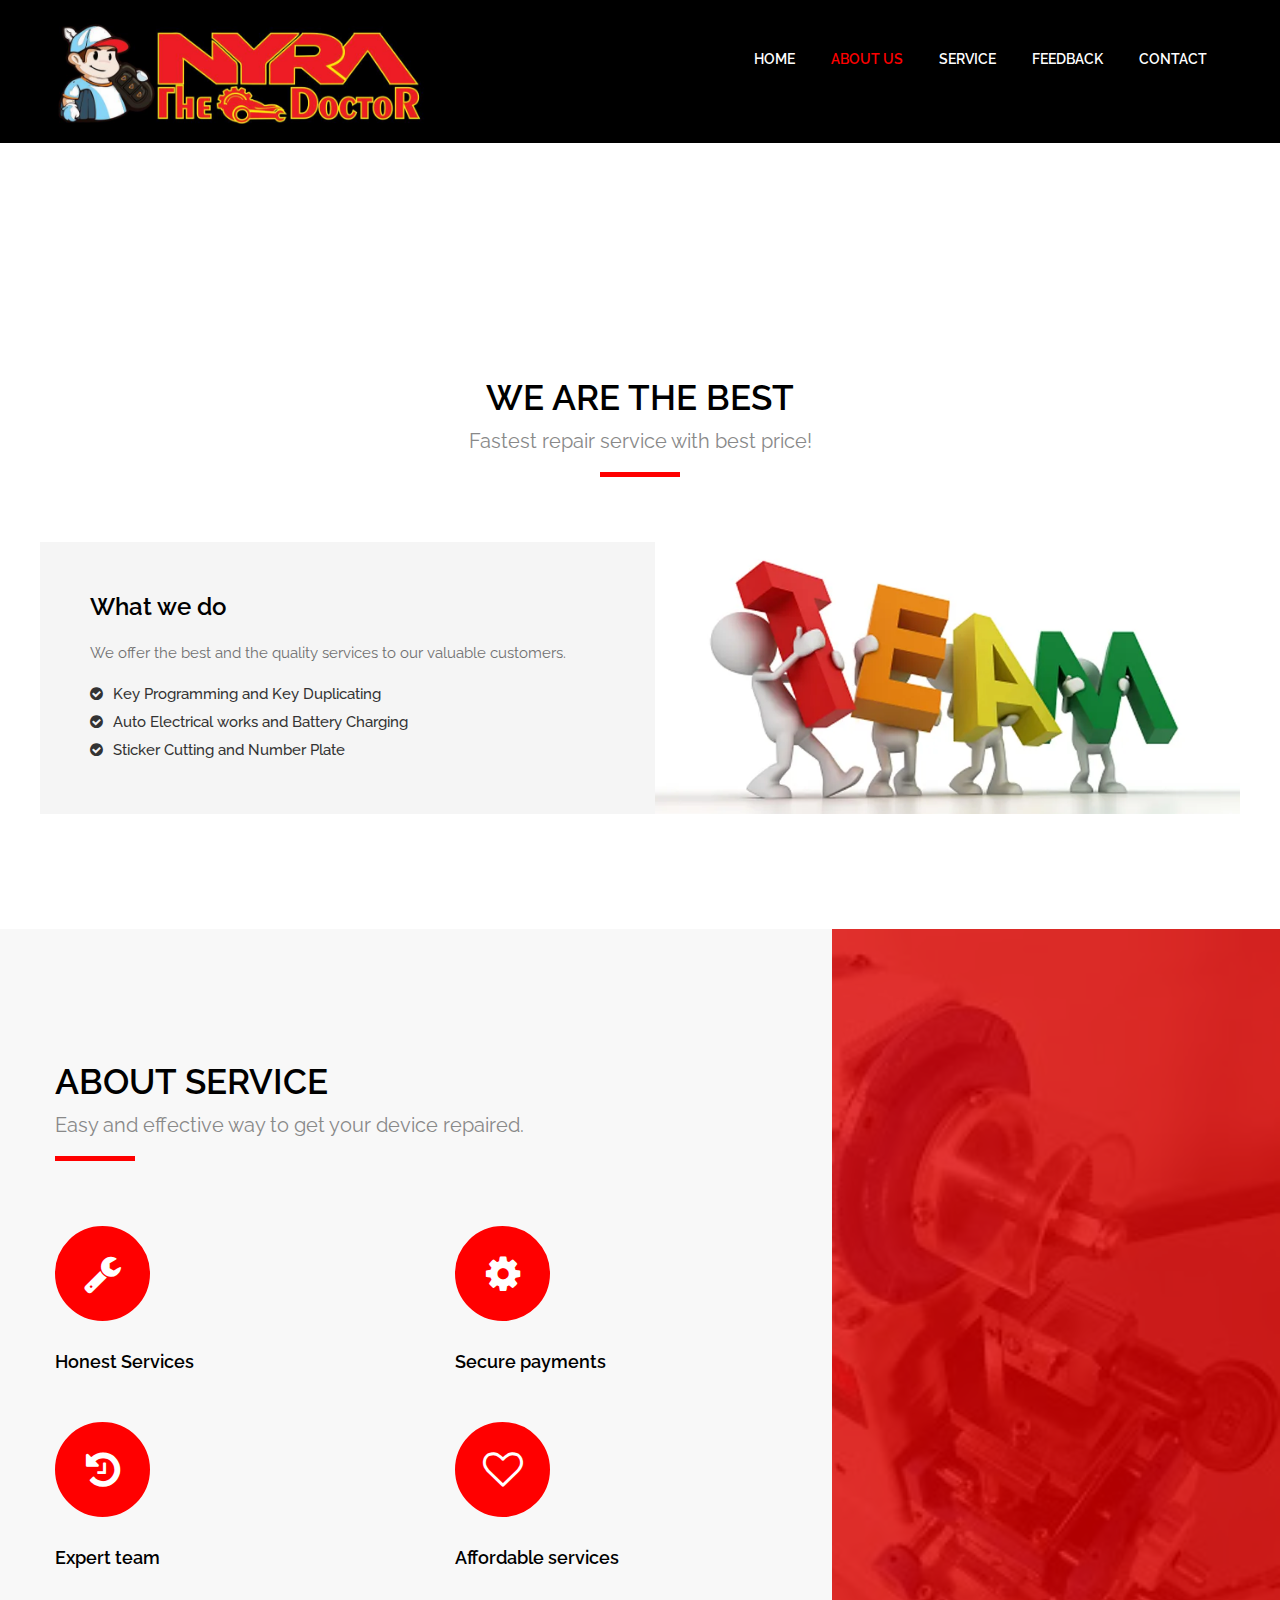
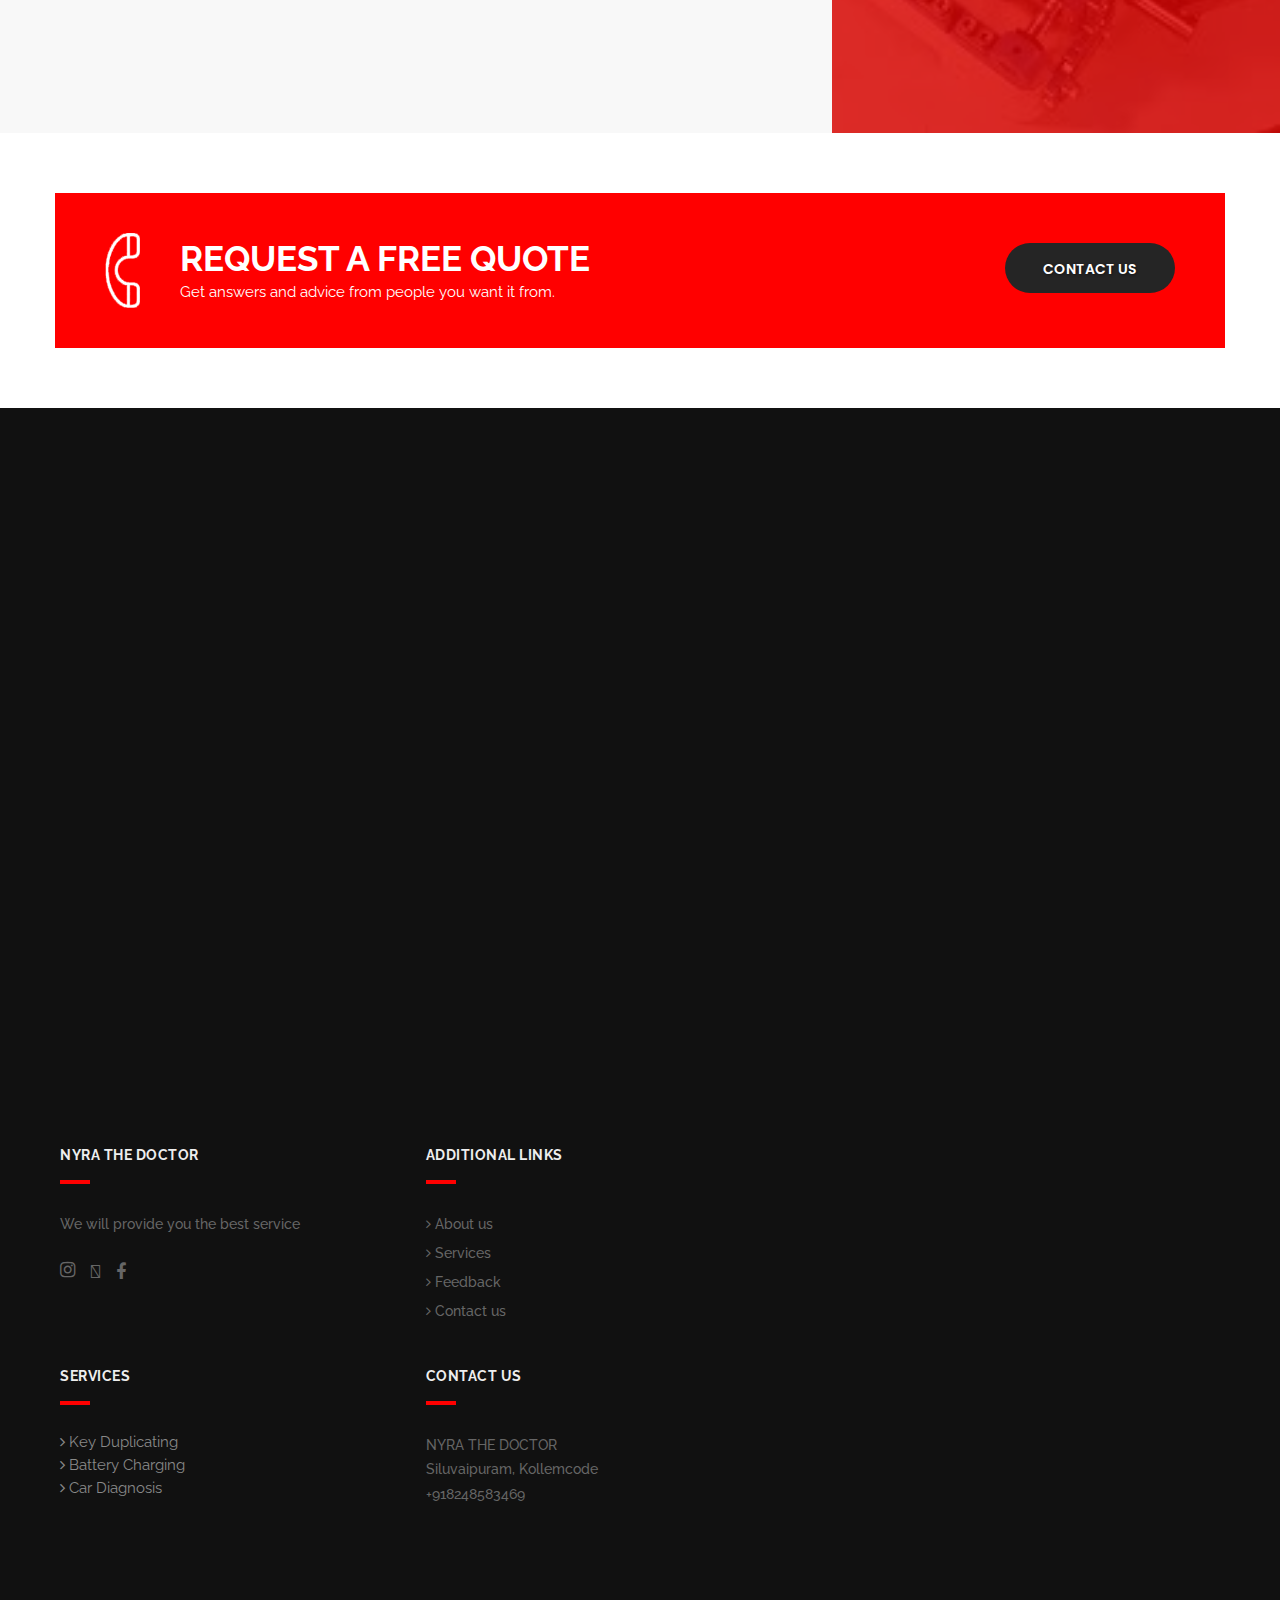
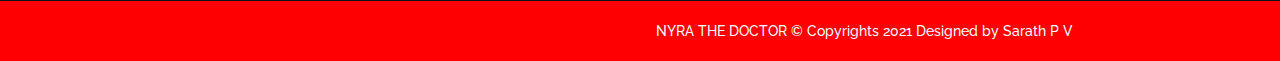
==== commit 8f0bc750: "Update about.html" ====
--- a/about.html
+++ b/about.html
@@ -259,7 +259,7 @@
         </div>
       </div>
       <div class="cprt">
-        <p>NYRA THE DOCTOR © Copyrights 2020 Designed by <a style="color: white;" href="https://www.linkedin.com/in/sarath-p-v-847b9b160">Sarath</a></p>
+        <p>NYRA THE DOCTOR © Copyrights 2021 Designed by <a style="color: white;" href="https://www.linkedin.com/in/sarath-p-v-847b9b160">Sarath P V</a></p>
       </div>
     </div>
   </div>
--- a/css/colors1.css
+++ b/css/colors1.css
@@ -31,7 +31,7 @@
 .pagination>.active>span:focus,
 .pagination>.active>span:hover,
 .icon_feature {
-	background: red;
+	background: black;
     background-size: 100% 100%;
     border: none;
 }
